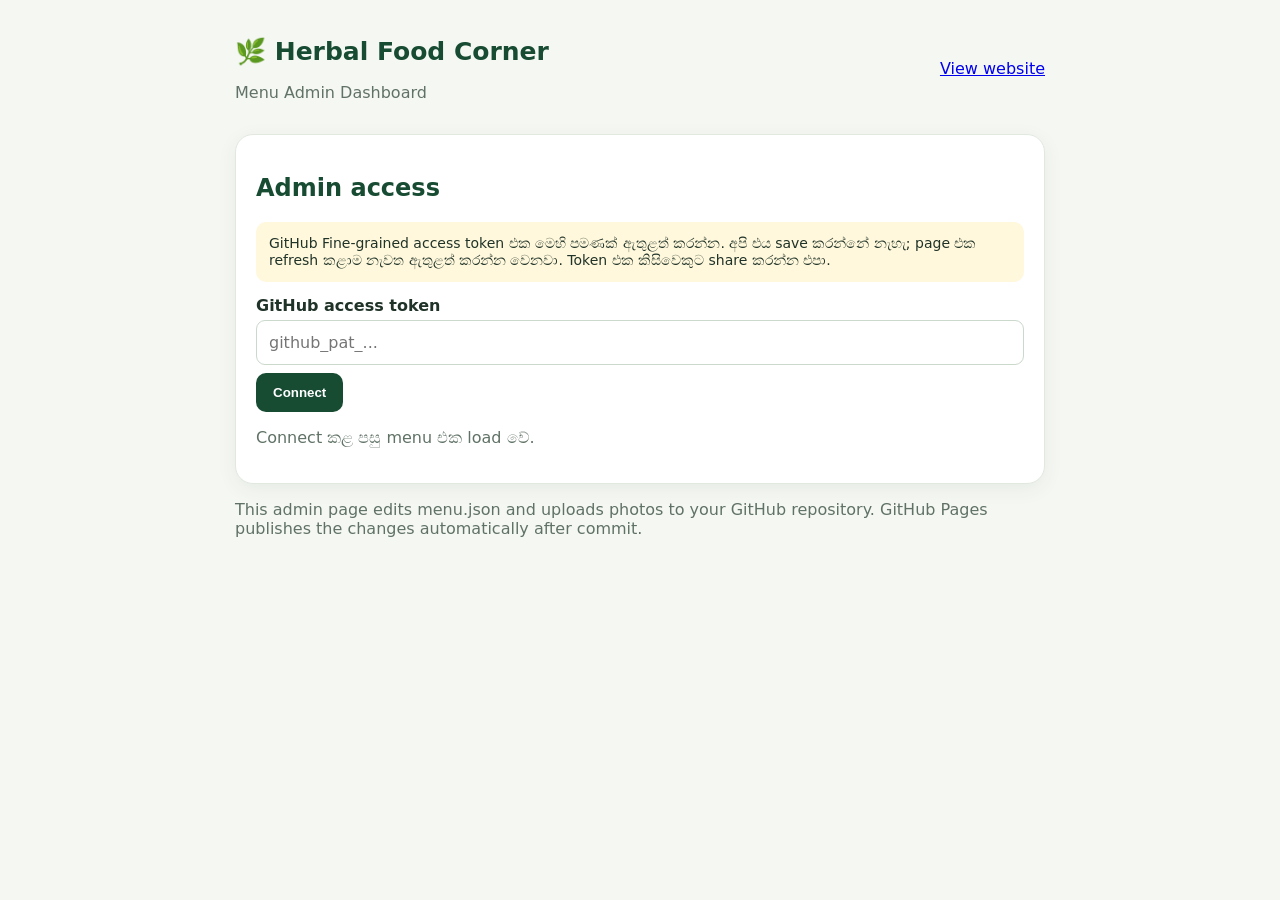
==== admin.html @ 52aa4686 "Add files via upload" ====
<!doctype html>
<html lang="en"><head><meta charset="utf-8"><meta name="viewport" content="width=device-width,initial-scale=1"><title>Herbal Food Corner – Menu Admin</title><style>
:root{--green:#174b32;--light:#eef6ec;--yellow:#e8c84a}*{box-sizing:border-box}body{margin:0;background:#f5f7f3;color:#203328;font:16px system-ui,Arial,sans-serif}.wrap{max-width:850px;margin:auto;padding:20px}.panel{background:#fff;border:1px solid #e1e9df;border-radius:18px;padding:20px;margin:16px 0;box-shadow:0 5px 20px #173d2410}h1,h2{color:var(--green)}h1{font-size:25px}.muted,small{color:#607266}.notice{background:#fff8dc;padding:13px;border-radius:10px;font-size:14px}.row{display:flex;gap:12px;flex-wrap:wrap}.row>*{flex:1;min-width:180px}label{display:block;font-weight:650;margin:12px 0 5px}input,select,textarea{width:100%;padding:12px;border:1px solid #cbd8cc;border-radius:9px;font:inherit}button{border:0;border-radius:10px;padding:12px 17px;background:var(--green);color:white;font-weight:700;margin:8px 6px 0 0;cursor:pointer}button.secondary{background:#e9f1e7;color:var(--green)}button.danger{background:#a52d2d}.item{display:flex;align-items:center;gap:12px;padding:10px 0;border-bottom:1px solid #e8eee7}.item img{width:66px;height:66px;object-fit:cover;border-radius:9px;background:#eef4eb}.item .info{flex:1;min-width:0}.item .info b{display:block}.hidden{display:none}.status{padding:10px;border-radius:8px;background:#edf6eb;margin-top:10px}.top{display:flex;align-items:center;justify-content:space-between;gap:12px;flex-wrap:wrap}
</style></head><body><main class="wrap"><div class="top"><div><h1>🌿 Herbal Food Corner</h1><p class="muted">Menu Admin Dashboard</p></div><a href="./">View website</a></div>
<div class="panel"><h2>Admin access</h2><p class="notice">GitHub Fine-grained access token එක මෙහි පමණක් ඇතුළත් කරන්න. අපි එය save කරන්නේ නැහැ; page එක refresh කළාම නැවත ඇතුළත් කරන්න වෙනවා. Token එක කිසිවෙකුට share කරන්න එපා.</p><label>GitHub access token</label><input id="token" type="password" autocomplete="off" placeholder="github_pat_..."><button id="connect">Connect</button><p class="muted" id="connectStatus">Connect කළ පසු menu එක load වේ.</p></div>
<section id="manager" class="hidden">
<div class="panel"><h2 id="formTitle">Add a new menu item</h2><input id="editId" type="hidden"><div class="row"><div><label>Category</label><select id="category"><option>Kanda</option><option>Food</option><option>Drink</option><option>Other</option></select></div><div><label>Price (LKR)</label><input id="price" placeholder="e.g. Rs. 250"></div></div>
<div class="row"><div><label>Name – English</label><input id="name_en" required></div><div><label>නම – සිංහල</label><input id="name_si"></div><div><label>பெயர் – தமிழ்</label><input id="name_ta"></div></div>
<label>Description</label><textarea id="description_en" rows="2" placeholder="Short description (English)"></textarea>
<label>Food photo</label><input id="photo" type="file" accept="image/jpeg,image/png,image/webp"><small>JPG / PNG / WebP. Use a clear photo, preferably under 1 MB.</small><p id="photoStatus" class="muted">No new photo selected. Existing photo will be kept when editing.</p>
<label><input id="featured" type="checkbox" style="width:auto"> Featured item</label><label><input id="active" type="checkbox" checked style="width:auto"> Show on website</label>
<button id="save">Save item</button><button class="secondary" id="clear">Clear form</button><p id="saveStatus" class="status hidden"></p></div>
<div class="panel"><div class="top"><h2>Current menu</h2><button class="secondary" id="reload">Refresh</button></div><div id="items"></div></div></section>
<p class="muted">This admin page edits menu.json and uploads photos to your GitHub repository. GitHub Pages publishes the changes automatically after commit.</p></main>
<script>
const OWNER='herbalfoodcorner', REPO='Herbal-Food-Corner', BRANCH='main'; let token='', menu={items:[]};
const $=id=>document.getElementById(id); const api=(path)=>`https://api.github.com/repos/${OWNER}/${REPO}/contents/${path}`;
function b64utf8(str){return btoa(unescape(encodeURIComponent(str)))} function fromB64(str){const bin=atob(str.replace(/\n/g,''));const bytes=Uint8Array.from(bin,c=>c.charCodeAt(0));return new TextDecoder().decode(bytes)}
async function gh(path,opts={}){const r=await fetch(api(path),{...opts,headers:{'Accept':'application/vnd.github+json','Authorization':'Bearer '+token,'X-GitHub-Api-Version':'2022-11-28',...(opts.headers||{})}});const data=await r.json().catch(()=>({}));if(!r.ok)throw new Error(data.message||('GitHub error '+r.status));return data}
async function load(){const f=await gh('menu.json');menu=JSON.parse(fromB64(f.content));$('manager').classList.remove('hidden');render();$('connectStatus').textContent='Connected. Menu loaded.'}
async function writeFile(path,content,message){let sha;try{sha=(await gh(path)).sha}catch(e){if(!String(e.message).includes('Not Found'))throw e}return gh(path,{method:'PUT',headers:{'Content-Type':'application/json'},body:JSON.stringify({message,content,branch:BRANCH,...(sha?{sha}:{})})})}
async function uploadPhoto(file){if(file.size>2*1024*1024)throw new Error('Photo එක 2 MB ට අඩු කරන්න.');const ext=(file.name.split('.').pop()||'jpg').toLowerCase();const safeExt=['jpg','jpeg','png','webp'].includes(ext)?ext:'jpg';const id=$('editId').value||slug($('name_en').value);const path=`images/menu-${id}.${safeExt}`;const b64=await new Promise((resolve,reject)=>{const r=new FileReader();r.onload=()=>resolve(String(r.result).split(',')[1]);r.onerror=reject;r.readAsDataURL(file)});await writeFile(path,b64,'Upload menu photo: '+id);return path}
function slug(s){return (s||'menu-item').toLowerCase().normalize('NFKD').replace(/[^a-z0-9]+/g,'-').replace(/^-|-$/g,'').slice(0,45)||'menu-item'}
function render(){const host=$('items');host.innerHTML='';menu.items.forEach((it,i)=>{const row=document.createElement('div');row.className='item';const img=document.createElement('img');img.src=it.image||'';img.onerror=()=>img.style.visibility='hidden';const info=document.createElement('div');info.className='info';const b=document.createElement('b');b.textContent=it.name_en||'Unnamed';const small=document.createElement('small');small.textContent=(it.category||'')+' · '+(it.price||'No price')+(it.active===false?' · Hidden':'');info.append(b,small);const edit=document.createElement('button');edit.className='secondary';edit.textContent='Edit';edit.onclick=()=>fill(i);const del=document.createElement('button');del.className='danger';del.textContent='Delete';del.onclick=()=>remove(i);row.append(img,info,edit,del);host.append(row)})}
function fill(i){const x=menu.items[i];$('editId').value=x.id;$('category').value=x.category||'Kanda';$('price').value=x.price||'';['en','si','ta'].forEach(l=>$('name_'+l).value=x['name_'+l]||'');$('description_en').value=x.description_en||'';$('featured').checked=!!x.featured;$('active').checked=x.active!==false;$('photo').value='';$('photoStatus').textContent='Current photo: '+(x.image||'none');$('formTitle').textContent='Edit menu item';window.scrollTo({top:0,behavior:'smooth'})}
function clearForm(){['editId','price','name_en','name_si','name_ta','description_en'].forEach(id=>$(id).value='');$('photo').value='';$('featured').checked=false;$('active').checked=true;$('formTitle').textContent='Add a new menu item';$('photoStatus').textContent='No new photo selected.'}
async function persist(){await writeFile('menu.json',b64utf8(JSON.stringify(menu,null,2)),'Update Herbal Food Corner menu');render()}
async function remove(i){if(!confirm('Delete this menu item from the website?'))return;menu.items.splice(i,1);try{await persist();alert('Item deleted.')}catch(e){alert(e.message);await load()}}
$('connect').onclick=async()=>{token=$('token').value.trim();if(!token){$('connectStatus').textContent='Token එක ඇතුළත් කරන්න.';return}$('connectStatus').textContent='Connecting...';try{await load()}catch(e){token='';$('connectStatus').textContent='Connect failed: '+e.message+' — Token permission සහ repository name පරීක්ෂා කරන්න.'}};
$('reload').onclick=async()=>{try{await load()}catch(e){alert(e.message)}};$('clear').onclick=clearForm;
$('photo').onchange=()=>{$('photoStatus').textContent=$('photo').files[0]?'Selected: '+$('photo').files[0].name:'No new photo selected.'};
$('save').onclick=async()=>{if(!token)return alert('Connect first.');const name=$('name_en').value.trim();if(!name)return alert('English name is required.');$('save').disabled=true;$('saveStatus').classList.remove('hidden');$('saveStatus').textContent='Saving...';try{let id=$('editId').value||slug(name);let old=menu.items.find(x=>x.id===id);let image=old?.image||'';const file=$('photo').files[0];if(file){$('saveStatus').textContent='Uploading photo...';image=await uploadPhoto(file)}const item={id,category:$('category').value,name_en:name,name_si:$('name_si').value.trim(),name_ta:$('name_ta').value.trim(),description_en:$('description_en').value.trim(),price:$('price').value.trim()||'Ask for price',image,active:$('active').checked,featured:$('featured').checked};const idx=menu.items.findIndex(x=>x.id===id);if(idx>=0)menu.items[idx]=item;else menu.items.push(item);$('saveStatus').textContent='Saving menu...';await persist();$('saveStatus').textContent='Saved! Website will update after GitHub Pages deploys.';clearForm()}catch(e){$('saveStatus').textContent='Error: '+e.message}finally{$('save').disabled=false}};
</script></body></html>
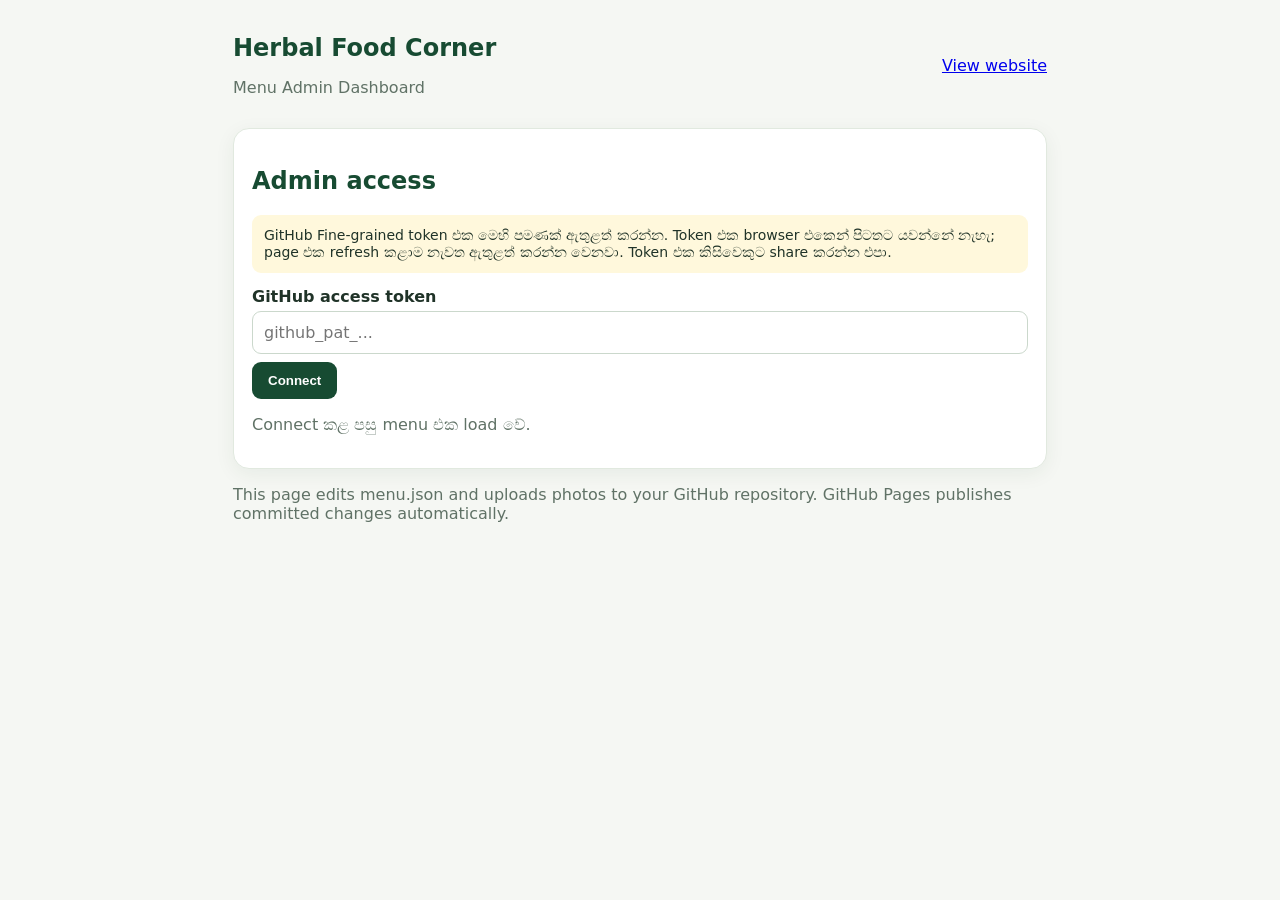
==== commit 2eaf551c: "Update admin.html" ====
--- a/admin.html
+++ b/admin.html
@@ -1,33 +1,77 @@
 <!doctype html>
-<html lang="en"><head><meta charset="utf-8"><meta name="viewport" content="width=device-width,initial-scale=1"><title>Herbal Food Corner – Menu Admin</title><style>
-:root{--green:#174b32;--light:#eef6ec;--yellow:#e8c84a}*{box-sizing:border-box}body{margin:0;background:#f5f7f3;color:#203328;font:16px system-ui,Arial,sans-serif}.wrap{max-width:850px;margin:auto;padding:20px}.panel{background:#fff;border:1px solid #e1e9df;border-radius:18px;padding:20px;margin:16px 0;box-shadow:0 5px 20px #173d2410}h1,h2{color:var(--green)}h1{font-size:25px}.muted,small{color:#607266}.notice{background:#fff8dc;padding:13px;border-radius:10px;font-size:14px}.row{display:flex;gap:12px;flex-wrap:wrap}.row>*{flex:1;min-width:180px}label{display:block;font-weight:650;margin:12px 0 5px}input,select,textarea{width:100%;padding:12px;border:1px solid #cbd8cc;border-radius:9px;font:inherit}button{border:0;border-radius:10px;padding:12px 17px;background:var(--green);color:white;font-weight:700;margin:8px 6px 0 0;cursor:pointer}button.secondary{background:#e9f1e7;color:var(--green)}button.danger{background:#a52d2d}.item{display:flex;align-items:center;gap:12px;padding:10px 0;border-bottom:1px solid #e8eee7}.item img{width:66px;height:66px;object-fit:cover;border-radius:9px;background:#eef4eb}.item .info{flex:1;min-width:0}.item .info b{display:block}.hidden{display:none}.status{padding:10px;border-radius:8px;background:#edf6eb;margin-top:10px}.top{display:flex;align-items:center;justify-content:space-between;gap:12px;flex-wrap:wrap}
-</style></head><body><main class="wrap"><div class="top"><div><h1>🌿 Herbal Food Corner</h1><p class="muted">Menu Admin Dashboard</p></div><a href="./">View website</a></div>
-<div class="panel"><h2>Admin access</h2><p class="notice">GitHub Fine-grained access token එක මෙහි පමණක් ඇතුළත් කරන්න. අපි එය save කරන්නේ නැහැ; page එක refresh කළාම නැවත ඇතුළත් කරන්න වෙනවා. Token එක කිසිවෙකුට share කරන්න එපා.</p><label>GitHub access token</label><input id="token" type="password" autocomplete="off" placeholder="github_pat_..."><button id="connect">Connect</button><p class="muted" id="connectStatus">Connect කළ පසු menu එක load වේ.</p></div>
+<html lang="en">
+<head>
+<meta charset="utf-8">
+<meta name="viewport" content="width=device-width,initial-scale=1">
+<title>Herbal Food Corner - Menu Admin</title>
+<style>
+:root{--green:#174b32;--light:#eef6ec;--yellow:#e8c84a}*{box-sizing:border-box}body{margin:0;background:#f5f7f3;color:#203328;font:16px system-ui,Arial,sans-serif}.wrap{max-width:850px;margin:auto;padding:18px}.panel{background:#fff;border:1px solid #e1e9df;border-radius:16px;padding:18px;margin:15px 0;box-shadow:0 5px 20px #173d2410}h1,h2{color:var(--green)}h1{font-size:24px}.muted,small{color:#607266}.notice{background:#fff8dc;padding:12px;border-radius:9px;font-size:14px}.row{display:flex;gap:12px;flex-wrap:wrap}.row>*{flex:1;min-width:180px}label{display:block;font-weight:650;margin:12px 0 5px}input,select,textarea{width:100%;padding:11px;border:1px solid #cbd8cc;border-radius:9px;font:inherit}input[type=checkbox]{width:auto}button{border:0;border-radius:9px;padding:11px 16px;background:var(--green);color:#fff;font-weight:700;margin:8px 6px 0 0;cursor:pointer}button.secondary{background:#e9f1e7;color:var(--green)}button.danger{background:#a52d2d}button:disabled{opacity:.5}.hidden{display:none}.status{padding:10px;border-radius:8px;background:#edf6eb;margin-top:10px;overflow-wrap:anywhere}.top{display:flex;align-items:center;justify-content:space-between;gap:12px;flex-wrap:wrap}.item{display:flex;align-items:center;gap:10px;padding:10px 0;border-bottom:1px solid #e8eee7}.item img{width:62px;height:62px;object-fit:cover;border-radius:8px;background:#eef4eb}.item .info{flex:1;min-width:0}.item .info b{display:block;overflow-wrap:anywhere}
+</style>
+</head>
+<body>
+<main class="wrap">
+<div class="top"><div><h1>Herbal Food Corner</h1><p class="muted">Menu Admin Dashboard</p></div><a href="./">View website</a></div>
+<div class="panel"><h2>Admin access</h2><p class="notice">GitHub Fine-grained token එක මෙහි පමණක් ඇතුළත් කරන්න. Token එක browser එකෙන් පිටතට යවන්නේ නැහැ; page එක refresh කළාම නැවත ඇතුළත් කරන්න වෙනවා. Token එක කිසිවෙකුට share කරන්න එපා.</p>
+<label>GitHub access token</label><input id="token" type="password" autocomplete="off" placeholder="github_pat_..."><button id="connect">Connect</button><p class="muted" id="connectStatus">Connect කළ පසු menu එක load වේ.</p></div>
 <section id="manager" class="hidden">
-<div class="panel"><h2 id="formTitle">Add a new menu item</h2><input id="editId" type="hidden"><div class="row"><div><label>Category</label><select id="category"><option>Kanda</option><option>Food</option><option>Drink</option><option>Other</option></select></div><div><label>Price (LKR)</label><input id="price" placeholder="e.g. Rs. 250"></div></div>
-<div class="row"><div><label>Name – English</label><input id="name_en" required></div><div><label>නම – සිංහල</label><input id="name_si"></div><div><label>பெயர் – தமிழ்</label><input id="name_ta"></div></div>
+<div class="panel"><h2 id="formTitle">Add a new menu item</h2><input id="editId" type="hidden">
+<div class="row"><div><label>Category</label><select id="category"><option>Kanda</option><option>Food</option><option>Drink</option><option>Other</option></select></div><div><label>Price (LKR)</label><input id="price" placeholder="e.g. Rs. 250"></div></div>
+<div class="row"><div><label>Name - English</label><input id="name_en"></div><div><label>නම - සිංහල</label><input id="name_si"></div><div><label>பெயர் - தமிழ்</label><input id="name_ta"></div></div>
 <label>Description</label><textarea id="description_en" rows="2" placeholder="Short description (English)"></textarea>
-<label>Food photo</label><input id="photo" type="file" accept="image/jpeg,image/png,image/webp"><small>JPG / PNG / WebP. Use a clear photo, preferably under 1 MB.</small><p id="photoStatus" class="muted">No new photo selected. Existing photo will be kept when editing.</p>
-<label><input id="featured" type="checkbox" style="width:auto"> Featured item</label><label><input id="active" type="checkbox" checked style="width:auto"> Show on website</label>
+<label>Food photo</label><input id="photo" type="file" accept="image/jpeg,image/png,image/webp"><small>JPG / PNG / WebP. Maximum 2 MB.</small><p id="photoStatus" class="muted">No new photo selected. Existing photo will be kept when editing.</p>
+<label><input id="featured" type="checkbox"> Featured item</label><label><input id="active" type="checkbox" checked> Show on website</label>
 <button id="save">Save item</button><button class="secondary" id="clear">Clear form</button><p id="saveStatus" class="status hidden"></p></div>
-<div class="panel"><div class="top"><h2>Current menu</h2><button class="secondary" id="reload">Refresh</button></div><div id="items"></div></div></section>
-<p class="muted">This admin page edits menu.json and uploads photos to your GitHub repository. GitHub Pages publishes the changes automatically after commit.</p></main>
+<div class="panel"><div class="top"><h2>Current menu</h2><button class="secondary" id="reload">Refresh</button></div><div id="items"></div></div>
+</section>
+<p class="muted">This page edits menu.json and uploads photos to your GitHub repository. GitHub Pages publishes committed changes automatically.</p>
+</main>
 <script>
-const OWNER='herbalfoodcorner', REPO='Herbal-Food-Corner', BRANCH='main'; let token='', menu={items:[]};
-const $=id=>document.getElementById(id); const api=(path)=>`https://api.github.com/repos/${OWNER}/${REPO}/contents/${path}`;
-function b64utf8(str){return btoa(unescape(encodeURIComponent(str)))} function fromB64(str){const bin=atob(str.replace(/\n/g,''));const bytes=Uint8Array.from(bin,c=>c.charCodeAt(0));return new TextDecoder().decode(bytes)}
-async function gh(path,opts={}){const r=await fetch(api(path),{...opts,headers:{'Accept':'application/vnd.github+json','Authorization':'Bearer '+token,'X-GitHub-Api-Version':'2022-11-28',...(opts.headers||{})}});const data=await r.json().catch(()=>({}));if(!r.ok)throw new Error(data.message||('GitHub error '+r.status));return data}
-async function load(){const f=await gh('menu.json');menu=JSON.parse(fromB64(f.content));$('manager').classList.remove('hidden');render();$('connectStatus').textContent='Connected. Menu loaded.'}
-async function writeFile(path,content,message){let sha;try{sha=(await gh(path)).sha}catch(e){if(!String(e.message).includes('Not Found'))throw e}return gh(path,{method:'PUT',headers:{'Content-Type':'application/json'},body:JSON.stringify({message,content,branch:BRANCH,...(sha?{sha}:{})})})}
-async function uploadPhoto(file){if(file.size>2*1024*1024)throw new Error('Photo එක 2 MB ට අඩු කරන්න.');const ext=(file.name.split('.').pop()||'jpg').toLowerCase();const safeExt=['jpg','jpeg','png','webp'].includes(ext)?ext:'jpg';const id=$('editId').value||slug($('name_en').value);const path=`images/menu-${id}.${safeExt}`;const b64=await new Promise((resolve,reject)=>{const r=new FileReader();r.onload=()=>resolve(String(r.result).split(',')[1]);r.onerror=reject;r.readAsDataURL(file)});await writeFile(path,b64,'Upload menu photo: '+id);return path}
+'use strict';
+const OWNER='herbalfoodcorner', REPO='Herbal-Food-Corner', BRANCH='main';
+let token='', menu={items:[]}, menuSha='';
+const $=id=>document.getElementById(id);
+const api=path=>'https://api.github.com/repos/'+OWNER+'/'+REPO+'/contents/'+path;
+function b64utf8(s){const bytes=new TextEncoder().encode(s);let binary='';bytes.forEach(b=>binary+=String.fromCharCode(b));return btoa(binary)}
+function fromB64(s){const clean=s.replace(/\s/g,'');const binary=atob(clean);const bytes=Uint8Array.from(binary,c=>c.charCodeAt(0));return new TextDecoder().decode(bytes)}
+async function gh(path,options={}){
+  const headers=new Headers(options.headers||{});
+  headers.set('Accept','application/vnd.github+json');
+  headers.set('Authorization','Bearer '+token);
+  headers.set('X-GitHub-Api-Version','2022-11-28');
+  if(options.body) headers.set('Content-Type','application/json');
+  const response=await fetch(api(path)+'?ref='+encodeURIComponent(BRANCH),{...options,headers});
+  const raw=await response.text();
+  let data;
+  try{data=JSON.parse(raw)}catch(e){throw new Error('GitHub API returned non-JSON (HTTP '+response.status+'): '+raw.slice(0,220))}
+  if(!response.ok) throw new Error((data.message||'GitHub API error')+' (HTTP '+response.status+')');
+  return data;
+}
+async function load(){
+  const file=await gh('menu.json');
+  if(!file.content) throw new Error('menu.json is empty or GitHub did not return its content.');
+  const parsed=JSON.parse(fromB64(file.content));
+  if(!parsed||!Array.isArray(parsed.items)) throw new Error('menu.json format must be {"items": []}.');
+  menu=parsed;menuSha=file.sha||'';
+  $('manager').classList.remove('hidden');render();$('connectStatus').textContent='Connected. Menu loaded successfully.';
+}
+async function getSha(path){try{return (await gh(path)).sha||''}catch(e){if(e.message.includes('HTTP 404'))return '';throw e}}
+async function putFile(path,content,message){
+  const sha=await getSha(path);
+  const body={message,content,branch:BRANCH};if(sha)body.sha=sha;
+  return gh(path,{method:'PUT',body:JSON.stringify(body)});
+}
 function slug(s){return (s||'menu-item').toLowerCase().normalize('NFKD').replace(/[^a-z0-9]+/g,'-').replace(/^-|-$/g,'').slice(0,45)||'menu-item'}
-function render(){const host=$('items');host.innerHTML='';menu.items.forEach((it,i)=>{const row=document.createElement('div');row.className='item';const img=document.createElement('img');img.src=it.image||'';img.onerror=()=>img.style.visibility='hidden';const info=document.createElement('div');info.className='info';const b=document.createElement('b');b.textContent=it.name_en||'Unnamed';const small=document.createElement('small');small.textContent=(it.category||'')+' · '+(it.price||'No price')+(it.active===false?' · Hidden':'');info.append(b,small);const edit=document.createElement('button');edit.className='secondary';edit.textContent='Edit';edit.onclick=()=>fill(i);const del=document.createElement('button');del.className='danger';del.textContent='Delete';del.onclick=()=>remove(i);row.append(img,info,edit,del);host.append(row)})}
-function fill(i){const x=menu.items[i];$('editId').value=x.id;$('category').value=x.category||'Kanda';$('price').value=x.price||'';['en','si','ta'].forEach(l=>$('name_'+l).value=x['name_'+l]||'');$('description_en').value=x.description_en||'';$('featured').checked=!!x.featured;$('active').checked=x.active!==false;$('photo').value='';$('photoStatus').textContent='Current photo: '+(x.image||'none');$('formTitle').textContent='Edit menu item';window.scrollTo({top:0,behavior:'smooth'})}
+function render(){const host=$('items');host.replaceChildren();menu.items.forEach((it,i)=>{const row=document.createElement('div');row.className='item';const img=document.createElement('img');img.src=it.image||'';img.onerror=()=>img.style.visibility='hidden';const info=document.createElement('div');info.className='info';const b=document.createElement('b');b.textContent=it.name_en||'Unnamed';const small=document.createElement('small');small.textContent=(it.category||'')+' · '+(it.price||'No price')+(it.active===false?' · Hidden':'');info.append(b,small);const edit=document.createElement('button');edit.className='secondary';edit.textContent='Edit';edit.onclick=()=>fill(i);const del=document.createElement('button');del.className='danger';del.textContent='Delete';del.onclick=()=>removeItem(i);row.append(img,info,edit,del);host.append(row)});if(!menu.items.length)host.textContent='No menu items yet.'}
+function fill(i){const x=menu.items[i];$('editId').value=x.id||'';$('category').value=x.category||'Kanda';$('price').value=x.price||'';['en','si','ta'].forEach(l=>$('name_'+l).value=x['name_'+l]||'');$('description_en').value=x.description_en||'';$('featured').checked=!!x.featured;$('active').checked=x.active!==false;$('photo').value='';$('photoStatus').textContent='Current photo: '+(x.image||'none');$('formTitle').textContent='Edit menu item';window.scrollTo({top:0,behavior:'smooth'})}
 function clearForm(){['editId','price','name_en','name_si','name_ta','description_en'].forEach(id=>$(id).value='');$('photo').value='';$('featured').checked=false;$('active').checked=true;$('formTitle').textContent='Add a new menu item';$('photoStatus').textContent='No new photo selected.'}
-async function persist(){await writeFile('menu.json',b64utf8(JSON.stringify(menu,null,2)),'Update Herbal Food Corner menu');render()}
-async function remove(i){if(!confirm('Delete this menu item from the website?'))return;menu.items.splice(i,1);try{await persist();alert('Item deleted.')}catch(e){alert(e.message);await load()}}
-$('connect').onclick=async()=>{token=$('token').value.trim();if(!token){$('connectStatus').textContent='Token එක ඇතුළත් කරන්න.';return}$('connectStatus').textContent='Connecting...';try{await load()}catch(e){token='';$('connectStatus').textContent='Connect failed: '+e.message+' — Token permission සහ repository name පරීක්ෂා කරන්න.'}};
-$('reload').onclick=async()=>{try{await load()}catch(e){alert(e.message)}};$('clear').onclick=clearForm;
+async function saveMenu(){const result=await putFile('menu.json',b64utf8(JSON.stringify(menu,null,2)),'Update Herbal Food Corner menu');menuSha=result.content?.sha||menuSha;render()}
+async function uploadPhoto(file,id){if(file.size>2*1024*1024)throw new Error('Photo එක 2 MB ට අඩු කරන්න.');const ext=(file.name.split('.').pop()||'jpg').toLowerCase();const safeExt=['jpg','jpeg','png','webp'].includes(ext)?ext:'jpg';const path='images/menu-'+id+'.'+safeExt;const base64=await new Promise((resolve,reject)=>{const reader=new FileReader();reader.onload=()=>resolve(String(reader.result).split(',')[1]);reader.onerror=()=>reject(new Error('Could not read photo.'));reader.readAsDataURL(file)});await putFile(path,base64,'Upload menu photo: '+id);return path}
+async function removeItem(i){if(!confirm('Delete this menu item from the website?'))return;const old=menu.items[i];menu.items.splice(i,1);try{await saveMenu();alert('Item deleted.')}catch(e){menu.items.splice(i,0,old);render();alert(e.message)}}
+$('connect').onclick=async()=>{token=$('token').value.trim();if(!token){$('connectStatus').textContent='Please enter your GitHub token.';return}if(!/^[A-Za-z0-9_]+$/.test(token)){$('connectStatus').textContent='Token has invalid characters. Copy the GitHub token again.';return}$('connect').disabled=true;$('connectStatus').textContent='Connecting...';try{await load()}catch(e){token='';$('connectStatus').textContent='Connect failed: '+e.message}finally{$('connect').disabled=false}};
+$('reload').onclick=async()=>{try{await load()}catch(e){alert(e.message)}};
+$('clear').onclick=clearForm;
 $('photo').onchange=()=>{$('photoStatus').textContent=$('photo').files[0]?'Selected: '+$('photo').files[0].name:'No new photo selected.'};
-$('save').onclick=async()=>{if(!token)return alert('Connect first.');const name=$('name_en').value.trim();if(!name)return alert('English name is required.');$('save').disabled=true;$('saveStatus').classList.remove('hidden');$('saveStatus').textContent='Saving...';try{let id=$('editId').value||slug(name);let old=menu.items.find(x=>x.id===id);let image=old?.image||'';const file=$('photo').files[0];if(file){$('saveStatus').textContent='Uploading photo...';image=await uploadPhoto(file)}const item={id,category:$('category').value,name_en:name,name_si:$('name_si').value.trim(),name_ta:$('name_ta').value.trim(),description_en:$('description_en').value.trim(),price:$('price').value.trim()||'Ask for price',image,active:$('active').checked,featured:$('featured').checked};const idx=menu.items.findIndex(x=>x.id===id);if(idx>=0)menu.items[idx]=item;else menu.items.push(item);$('saveStatus').textContent='Saving menu...';await persist();$('saveStatus').textContent='Saved! Website will update after GitHub Pages deploys.';clearForm()}catch(e){$('saveStatus').textContent='Error: '+e.message}finally{$('save').disabled=false}};
-</script></body></html>
+$('save').onclick=async()=>{if(!token)return alert('Connect first.');const name=$('name_en').value.trim();if(!name)return alert('English name is required.');$('save').disabled=true;$('saveStatus').classList.remove('hidden');$('saveStatus').textContent='Saving...';const before=JSON.stringify(menu);try{const id=$('editId').value||slug(name);const old=menu.items.find(x=>x.id===id);let image=old?.image||'';const file=$('photo').files[0];if(file){$('saveStatus').textContent='Uploading photo...';image=await uploadPhoto(file,id)}const item={id,category:$('category').value,name_en:name,name_si:$('name_si').value.trim(),name_ta:$('name_ta').value.trim(),description_en:$('description_en').value.trim(),price:$('price').value.trim()||'Ask for price',image,active:$('active').checked,featured:$('featured').checked};const index=menu.items.findIndex(x=>x.id===id);if(index>=0)menu.items[index]=item;else menu.items.push(item);$('saveStatus').textContent='Saving menu...';await saveMenu();$('saveStatus').textContent='Saved! Website will update after GitHub Pages deploys.';clearForm()}catch(e){menu=JSON.parse(before);render();$('saveStatus').textContent='Error: '+e.message}finally{$('save').disabled=false}};
+</script>
+</body>
+</html>
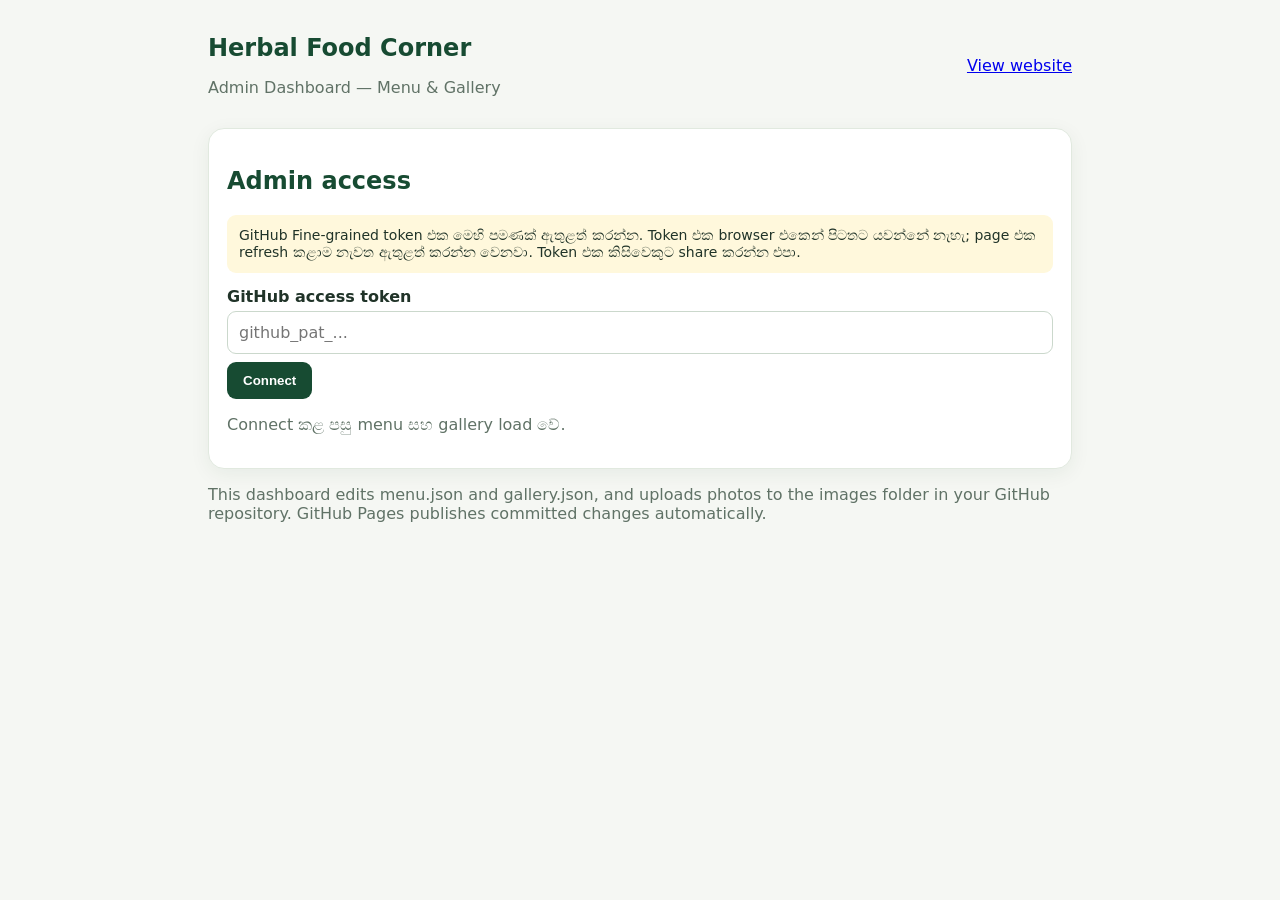
==== commit f1d0c1db: "admin.html" ====
--- a/admin.html
+++ b/admin.html
@@ -1,77 +1,57 @@
 <!doctype html>
 <html lang="en">
 <head>
-<meta charset="utf-8">
-<meta name="viewport" content="width=device-width,initial-scale=1">
-<title>Herbal Food Corner - Menu Admin</title>
+<meta charset="utf-8"><meta name="viewport" content="width=device-width,initial-scale=1">
+<title>Herbal Food Corner - Admin Dashboard</title>
 <style>
-:root{--green:#174b32;--light:#eef6ec;--yellow:#e8c84a}*{box-sizing:border-box}body{margin:0;background:#f5f7f3;color:#203328;font:16px system-ui,Arial,sans-serif}.wrap{max-width:850px;margin:auto;padding:18px}.panel{background:#fff;border:1px solid #e1e9df;border-radius:16px;padding:18px;margin:15px 0;box-shadow:0 5px 20px #173d2410}h1,h2{color:var(--green)}h1{font-size:24px}.muted,small{color:#607266}.notice{background:#fff8dc;padding:12px;border-radius:9px;font-size:14px}.row{display:flex;gap:12px;flex-wrap:wrap}.row>*{flex:1;min-width:180px}label{display:block;font-weight:650;margin:12px 0 5px}input,select,textarea{width:100%;padding:11px;border:1px solid #cbd8cc;border-radius:9px;font:inherit}input[type=checkbox]{width:auto}button{border:0;border-radius:9px;padding:11px 16px;background:var(--green);color:#fff;font-weight:700;margin:8px 6px 0 0;cursor:pointer}button.secondary{background:#e9f1e7;color:var(--green)}button.danger{background:#a52d2d}button:disabled{opacity:.5}.hidden{display:none}.status{padding:10px;border-radius:8px;background:#edf6eb;margin-top:10px;overflow-wrap:anywhere}.top{display:flex;align-items:center;justify-content:space-between;gap:12px;flex-wrap:wrap}.item{display:flex;align-items:center;gap:10px;padding:10px 0;border-bottom:1px solid #e8eee7}.item img{width:62px;height:62px;object-fit:cover;border-radius:8px;background:#eef4eb}.item .info{flex:1;min-width:0}.item .info b{display:block;overflow-wrap:anywhere}
-</style>
-</head>
-<body>
-<main class="wrap">
-<div class="top"><div><h1>Herbal Food Corner</h1><p class="muted">Menu Admin Dashboard</p></div><a href="./">View website</a></div>
-<div class="panel"><h2>Admin access</h2><p class="notice">GitHub Fine-grained token එක මෙහි පමණක් ඇතුළත් කරන්න. Token එක browser එකෙන් පිටතට යවන්නේ නැහැ; page එක refresh කළාම නැවත ඇතුළත් කරන්න වෙනවා. Token එක කිසිවෙකුට share කරන්න එපා.</p>
-<label>GitHub access token</label><input id="token" type="password" autocomplete="off" placeholder="github_pat_..."><button id="connect">Connect</button><p class="muted" id="connectStatus">Connect කළ පසු menu එක load වේ.</p></div>
+:root{--green:#174b32;--light:#eef6ec;--yellow:#e8c84a}*{box-sizing:border-box}body{margin:0;background:#f5f7f3;color:#203328;font:16px system-ui,Arial,sans-serif}.wrap{max-width:900px;margin:auto;padding:18px}.panel{background:#fff;border:1px solid #e1e9df;border-radius:16px;padding:18px;margin:15px 0;box-shadow:0 5px 20px #173d2410}h1,h2{color:var(--green)}h1{font-size:24px}.muted,small{color:#607266}.notice{background:#fff8dc;padding:12px;border-radius:9px;font-size:14px}.row{display:flex;gap:12px;flex-wrap:wrap}.row>*{flex:1;min-width:180px}label{display:block;font-weight:650;margin:12px 0 5px}input,select,textarea{width:100%;padding:11px;border:1px solid #cbd8cc;border-radius:9px;font:inherit}input[type=checkbox]{width:auto}button{border:0;border-radius:9px;padding:11px 16px;background:var(--green);color:#fff;font-weight:700;margin:8px 6px 0 0;cursor:pointer}button.secondary{background:#e9f1e7;color:var(--green)}button.danger{background:#a52d2d}button:disabled{opacity:.5}.hidden{display:none}.status{padding:10px;border-radius:8px;background:#edf6eb;margin-top:10px;overflow-wrap:anywhere}.top{display:flex;align-items:center;justify-content:space-between;gap:12px;flex-wrap:wrap}.item{display:flex;align-items:center;gap:10px;padding:10px 0;border-bottom:1px solid #e8eee7}.item img{width:62px;height:62px;object-fit:cover;border-radius:8px;background:#eef4eb}.item .info{flex:1;min-width:0}.item .info b{display:block;overflow-wrap:anywhere}.tabs{display:flex;gap:8px;flex-wrap:wrap;margin:12px 0}.tabs button{margin:0}.section-note{font-size:13px;color:#607266}
+</style></head><body><main class="wrap">
+<div class="top"><div><h1>Herbal Food Corner</h1><p class="muted">Admin Dashboard — Menu & Gallery</p></div><a href="./">View website</a></div>
+<div class="panel"><h2>Admin access</h2><p class="notice">GitHub Fine-grained token එක මෙහි පමණක් ඇතුළත් කරන්න. Token එක browser එකෙන් පිටතට යවන්නේ නැහැ; page එක refresh කළාම නැවත ඇතුළත් කරන්න වෙනවා. Token එක කිසිවෙකුට share කරන්න එපා.</p><label>GitHub access token</label><input id="token" type="password" autocomplete="off" placeholder="github_pat_..."><button id="connect">Connect</button><p class="muted" id="connectStatus">Connect කළ පසු menu සහ gallery load වේ.</p></div>
 <section id="manager" class="hidden">
-<div class="panel"><h2 id="formTitle">Add a new menu item</h2><input id="editId" type="hidden">
-<div class="row"><div><label>Category</label><select id="category"><option>Kanda</option><option>Food</option><option>Drink</option><option>Other</option></select></div><div><label>Price (LKR)</label><input id="price" placeholder="e.g. Rs. 250"></div></div>
-<div class="row"><div><label>Name - English</label><input id="name_en"></div><div><label>නම - සිංහල</label><input id="name_si"></div><div><label>பெயர் - தமிழ்</label><input id="name_ta"></div></div>
-<label>Description</label><textarea id="description_en" rows="2" placeholder="Short description (English)"></textarea>
-<label>Food photo</label><input id="photo" type="file" accept="image/jpeg,image/png,image/webp"><small>JPG / PNG / WebP. Maximum 2 MB.</small><p id="photoStatus" class="muted">No new photo selected. Existing photo will be kept when editing.</p>
-<label><input id="featured" type="checkbox"> Featured item</label><label><input id="active" type="checkbox" checked> Show on website</label>
-<button id="save">Save item</button><button class="secondary" id="clear">Clear form</button><p id="saveStatus" class="status hidden"></p></div>
-<div class="panel"><div class="top"><h2>Current menu</h2><button class="secondary" id="reload">Refresh</button></div><div id="items"></div></div>
-</section>
-<p class="muted">This page edits menu.json and uploads photos to your GitHub repository. GitHub Pages publishes committed changes automatically.</p>
+<div class="panel"><div class="top"><h2>Menu management</h2><button class="secondary" id="reloadMenu">Refresh menu</button></div>
+<h3 id="menuFormTitle">Add a new menu item</h3><input id="menuEditId" type="hidden">
+<div class="row"><div><label>Category</label><select id="menuCategory"><option>Kanda</option><option>Food</option><option>Drinks</option></select></div><div><label>Price (LKR)</label><input id="menuPrice" placeholder="e.g. Rs. 250"></div></div>
+<div class="row"><div><label>Name - English</label><input id="menuNameEn"></div><div><label>නම - සිංහල</label><input id="menuNameSi"></div><div><label>பெயர் - தமிழ்</label><input id="menuNameTa"></div></div>
+<label>Description</label><textarea id="menuDescription" rows="2" placeholder="Short description (English)"></textarea>
+<label>Menu item photo</label><input id="menuPhoto" type="file" accept="image/jpeg,image/png,image/webp"><small>JPG / PNG / WebP. Maximum 2 MB.</small><p id="menuPhotoStatus" class="muted">No new photo selected. Existing photo will be kept when editing.</p>
+<label><input id="menuFeatured" type="checkbox"> Featured item</label><label><input id="menuActive" type="checkbox" checked> Show on website</label>
+<button id="saveMenu">Save menu item</button><button class="secondary" id="clearMenu">Clear form</button><p id="menuSaveStatus" class="status hidden"></p><hr><h3>Current menu items</h3><div id="menuItems"></div></div>
+<div class="panel"><div class="top"><h2>Gallery management</h2><button class="secondary" id="reloadGallery">Refresh gallery</button></div>
+<p class="section-note">Gallery categories: Herbal Plants සහ Special Moments. Photo එකකට date එකක් සහ short note එකක් එක් කරන්න.</p>
+<h3 id="galleryFormTitle">Add a gallery photo</h3><input id="galleryEditId" type="hidden">
+<div class="row"><div><label>Category</label><select id="galleryCategory"><option value="plants">Herbal Plants</option><option value="moments">Special Moments</option></select></div><div><label>Date</label><input id="galleryDate" type="date"></div></div>
+<label>Photo title (optional)</label><input id="galleryTitle" placeholder="e.g. Gotukola leaves"><label>Short note</label><textarea id="galleryNote" rows="2" placeholder="Write a short note about this photo"></textarea>
+<label>Gallery photo</label><input id="galleryPhoto" type="file" accept="image/jpeg,image/png,image/webp"><small>JPG / PNG / WebP. Maximum 2 MB.</small><p id="galleryPhotoStatus" class="muted">Choose a photo to upload. Existing photo will be kept when editing.</p>
+<label><input id="galleryActive" type="checkbox" checked> Show on website</label><button id="saveGallery">Save gallery photo</button><button class="secondary" id="clearGallery">Clear form</button><p id="gallerySaveStatus" class="status hidden"></p>
+<hr><h3>Current gallery photos</h3><div class="tabs"><button class="secondary" data-gallery-filter="all">All</button><button class="secondary" data-gallery-filter="plants">Herbal Plants</button><button class="secondary" data-gallery-filter="moments">Special Moments</button></div><div id="galleryItems"></div></div>
+</section><p class="muted">This dashboard edits menu.json and gallery.json, and uploads photos to the images folder in your GitHub repository. GitHub Pages publishes committed changes automatically.</p>
 </main>
 <script>
-'use strict';
-const OWNER='herbalfoodcorner', REPO='Herbal-Food-Corner', BRANCH='main';
-let token='', menu={items:[]}, menuSha='';
-const $=id=>document.getElementById(id);
-const api=path=>'https://api.github.com/repos/'+OWNER+'/'+REPO+'/contents/'+path;
-function b64utf8(s){const bytes=new TextEncoder().encode(s);let binary='';bytes.forEach(b=>binary+=String.fromCharCode(b));return btoa(binary)}
-function fromB64(s){const clean=s.replace(/\s/g,'');const binary=atob(clean);const bytes=Uint8Array.from(binary,c=>c.charCodeAt(0));return new TextDecoder().decode(bytes)}
-async function gh(path,options={}){
-  const headers=new Headers(options.headers||{});
-  headers.set('Accept','application/vnd.github+json');
-  headers.set('Authorization','Bearer '+token);
-  headers.set('X-GitHub-Api-Version','2022-11-28');
-  if(options.body) headers.set('Content-Type','application/json');
-  const response=await fetch(api(path)+'?ref='+encodeURIComponent(BRANCH),{...options,headers});
-  const raw=await response.text();
-  let data;
-  try{data=JSON.parse(raw)}catch(e){throw new Error('GitHub API returned non-JSON (HTTP '+response.status+'): '+raw.slice(0,220))}
-  if(!response.ok) throw new Error((data.message||'GitHub API error')+' (HTTP '+response.status+')');
-  return data;
-}
-async function load(){
-  const file=await gh('menu.json');
-  if(!file.content) throw new Error('menu.json is empty or GitHub did not return its content.');
-  const parsed=JSON.parse(fromB64(file.content));
-  if(!parsed||!Array.isArray(parsed.items)) throw new Error('menu.json format must be {"items": []}.');
-  menu=parsed;menuSha=file.sha||'';
-  $('manager').classList.remove('hidden');render();$('connectStatus').textContent='Connected. Menu loaded successfully.';
-}
-async function getSha(path){try{return (await gh(path)).sha||''}catch(e){if(e.message.includes('HTTP 404'))return '';throw e}}
-async function putFile(path,content,message){
-  const sha=await getSha(path);
-  const body={message,content,branch:BRANCH};if(sha)body.sha=sha;
-  return gh(path,{method:'PUT',body:JSON.stringify(body)});
-}
-function slug(s){return (s||'menu-item').toLowerCase().normalize('NFKD').replace(/[^a-z0-9]+/g,'-').replace(/^-|-$/g,'').slice(0,45)||'menu-item'}
-function render(){const host=$('items');host.replaceChildren();menu.items.forEach((it,i)=>{const row=document.createElement('div');row.className='item';const img=document.createElement('img');img.src=it.image||'';img.onerror=()=>img.style.visibility='hidden';const info=document.createElement('div');info.className='info';const b=document.createElement('b');b.textContent=it.name_en||'Unnamed';const small=document.createElement('small');small.textContent=(it.category||'')+' · '+(it.price||'No price')+(it.active===false?' · Hidden':'');info.append(b,small);const edit=document.createElement('button');edit.className='secondary';edit.textContent='Edit';edit.onclick=()=>fill(i);const del=document.createElement('button');del.className='danger';del.textContent='Delete';del.onclick=()=>removeItem(i);row.append(img,info,edit,del);host.append(row)});if(!menu.items.length)host.textContent='No menu items yet.'}
-function fill(i){const x=menu.items[i];$('editId').value=x.id||'';$('category').value=x.category||'Kanda';$('price').value=x.price||'';['en','si','ta'].forEach(l=>$('name_'+l).value=x['name_'+l]||'');$('description_en').value=x.description_en||'';$('featured').checked=!!x.featured;$('active').checked=x.active!==false;$('photo').value='';$('photoStatus').textContent='Current photo: '+(x.image||'none');$('formTitle').textContent='Edit menu item';window.scrollTo({top:0,behavior:'smooth'})}
-function clearForm(){['editId','price','name_en','name_si','name_ta','description_en'].forEach(id=>$(id).value='');$('photo').value='';$('featured').checked=false;$('active').checked=true;$('formTitle').textContent='Add a new menu item';$('photoStatus').textContent='No new photo selected.'}
-async function saveMenu(){const result=await putFile('menu.json',b64utf8(JSON.stringify(menu,null,2)),'Update Herbal Food Corner menu');menuSha=result.content?.sha||menuSha;render()}
-async function uploadPhoto(file,id){if(file.size>2*1024*1024)throw new Error('Photo එක 2 MB ට අඩු කරන්න.');const ext=(file.name.split('.').pop()||'jpg').toLowerCase();const safeExt=['jpg','jpeg','png','webp'].includes(ext)?ext:'jpg';const path='images/menu-'+id+'.'+safeExt;const base64=await new Promise((resolve,reject)=>{const reader=new FileReader();reader.onload=()=>resolve(String(reader.result).split(',')[1]);reader.onerror=()=>reject(new Error('Could not read photo.'));reader.readAsDataURL(file)});await putFile(path,base64,'Upload menu photo: '+id);return path}
-async function removeItem(i){if(!confirm('Delete this menu item from the website?'))return;const old=menu.items[i];menu.items.splice(i,1);try{await saveMenu();alert('Item deleted.')}catch(e){menu.items.splice(i,0,old);render();alert(e.message)}}
+'use strict';const OWNER='herbalfoodcorner',REPO='Herbal-Food-Corner',BRANCH='main';let token='',menu={items:[]},gallery={items:[]},galleryFilter='all';const $=id=>document.getElementById(id);const api=path=>'https://api.github.com/repos/'+OWNER+'/'+REPO+'/contents/'+path;
+function b64utf8(s){const bytes=new TextEncoder().encode(s);let binary='';bytes.forEach(b=>binary+=String.fromCharCode(b));return btoa(binary)}function fromB64(s){const binary=atob(s.replace(/\s/g,''));return new TextDecoder().decode(Uint8Array.from(binary,c=>c.charCodeAt(0)))}
+async function gh(path,options={}){const headers=new Headers(options.headers||{});headers.set('Accept','application/vnd.github+json');headers.set('Authorization','Bearer '+token);headers.set('X-GitHub-Api-Version','2022-11-28');if(options.body)headers.set('Content-Type','application/json');const r=await fetch(api(path)+'?ref='+encodeURIComponent(BRANCH),{...options,headers});const raw=await r.text();let d;try{d=JSON.parse(raw)}catch(e){throw Error('GitHub API returned non-JSON (HTTP '+r.status+'): '+raw.slice(0,180))}if(!r.ok)throw Error((d.message||'GitHub API error')+' (HTTP '+r.status+')');return d}
+async function loadJson(path){try{const f=await gh(path);if(!f.content)throw Error(path+' has no content.');const x=JSON.parse(fromB64(f.content));if(!x||!Array.isArray(x.items))throw Error(path+' format must be {"items": []}.');return x}catch(e){if(e.message.includes('HTTP 404'))return{items:[]};throw e}}
+async function load(){menu=await loadJson('menu.json');gallery=await loadJson('gallery.json');$('manager').classList.remove('hidden');renderMenu();renderGallery();$('connectStatus').textContent='Connected. Menu and gallery loaded successfully.'}
+async function getSha(path){try{return(await gh(path)).sha||''}catch(e){if(e.message.includes('HTTP 404'))return'';throw e}}
+async function putFile(path,content,message){const sha=await getSha(path),body={message,content,branch:BRANCH};if(sha)body.sha=sha;return gh(path,{method:'PUT',body:JSON.stringify(body)})}
+async function saveJson(path,obj,message){await putFile(path,b64utf8(JSON.stringify(obj,null,2)),message)}
+function slug(s){return(s||'item').toLowerCase().normalize('NFKD').replace(/[^a-z0-9]+/g,'-').replace(/^-|-$/g,'').slice(0,45)||'item'}
+async function upload(file,prefix,id){if(file.size>2*1024*1024)throw Error('Photo එක 2 MB ට අඩු කරන්න.');const ext=(file.name.split('.').pop()||'jpg').toLowerCase(),safe=['jpg','jpeg','png','webp'].includes(ext)?ext:'jpg',path='images/'+prefix+'-'+id+'.'+safe;const data=await new Promise((resolve,reject)=>{const r=new FileReader();r.onload=()=>resolve(String(r.result).split(',')[1]);r.onerror=()=>reject(Error('Could not read photo.'));r.readAsDataURL(file)});await putFile(path,data,'Upload '+prefix+' photo: '+id);return path}
+function row(image,title,sub,edit,del){const r=document.createElement('div');r.className='item';const im=document.createElement('img');if(image){im.src=image;im.onerror=()=>im.style.visibility='hidden'}else im.style.visibility='hidden';const info=document.createElement('div');info.className='info';const b=document.createElement('b');b.textContent=title||'Untitled';const sm=document.createElement('small');sm.textContent=sub;info.append(b,sm);const eb=document.createElement('button');eb.className='secondary';eb.textContent='Edit';eb.onclick=edit;const db=document.createElement('button');db.className='danger';db.textContent='Delete';db.onclick=del;r.append(im,info,eb,db);return r}
+function renderMenu(){const h=$('menuItems');h.replaceChildren();menu.items.forEach((x,i)=>h.append(row(x.image,x.name_en,(x.category||'')+' · '+(x.price||'No price')+(x.active===false?' · Hidden':''),()=>fillMenu(i),()=>deleteMenu(i))));if(!menu.items.length)h.textContent='No menu items yet.'}
+function fillMenu(i){const x=menu.items[i];$('menuEditId').value=x.id||'';$('menuCategory').value=['Kanda','Food','Drinks'].includes(x.category)?x.category:'Kanda';$('menuPrice').value=x.price||'';['En','Si','Ta'].forEach(l=>$('menuName'+l).value=x['name_'+l.toLowerCase()]||'');$('menuDescription').value=x.description_en||'';$('menuFeatured').checked=!!x.featured;$('menuActive').checked=x.active!==false;$('menuPhoto').value='';$('menuPhotoStatus').textContent='Current photo: '+(x.image||'none');$('menuFormTitle').textContent='Edit menu item';window.scrollTo({top:0,behavior:'smooth'})}
+function clearMenu(){['menuEditId','menuPrice','menuNameEn','menuNameSi','menuNameTa','menuDescription'].forEach(id=>$(id).value='');$('menuPhoto').value='';$('menuFeatured').checked=false;$('menuActive').checked=true;$('menuFormTitle').textContent='Add a new menu item';$('menuPhotoStatus').textContent='No new photo selected.'}
+async function deleteMenu(i){if(!confirm('Delete this menu item from the website?'))return;const old=menu.items[i];menu.items.splice(i,1);try{await saveJson('menu.json',menu,'Delete menu item');renderMenu()}catch(e){menu.items.splice(i,0,old);renderMenu();alert(e.message)}}
+async function saveMenuAction(){if(!token)return alert('Connect first.');const name=$('menuNameEn').value.trim();if(!name)return alert('English name is required.');$('saveMenu').disabled=true;$('menuSaveStatus').classList.remove('hidden');$('menuSaveStatus').textContent='Saving...';const before=JSON.stringify(menu);try{const id=$('menuEditId').value||slug(name),old=menu.items.find(x=>x.id===id);let image=old?.image||'';const f=$('menuPhoto').files[0];if(f){$('menuSaveStatus').textContent='Uploading photo...';image=await upload(f,'menu',id)}const item={id,category:$('menuCategory').value,name_en:name,name_si:$('menuNameSi').value.trim(),name_ta:$('menuNameTa').value.trim(),description_en:$('menuDescription').value.trim(),price:$('menuPrice').value.trim()||'Ask for price',image,active:$('menuActive').checked,featured:$('menuFeatured').checked};const i=menu.items.findIndex(x=>x.id===id);if(i>=0)menu.items[i]=item;else menu.items.push(item);await saveJson('menu.json',menu,'Update Herbal Food Corner menu');renderMenu();$('menuSaveStatus').textContent='Saved! Website will update after GitHub Pages deploys.';clearMenu()}catch(e){menu=JSON.parse(before);renderMenu();$('menuSaveStatus').textContent='Error: '+e.message}finally{$('saveMenu').disabled=false}}
+function renderGallery(){const h=$('galleryItems');h.replaceChildren();gallery.items.forEach((x,i)=>{if(galleryFilter!=='all'&&x.category!==galleryFilter)return;const c=x.category==='plants'?'Herbal Plants':'Special Moments';h.append(row(x.image,x.title||c,c+' · '+(x.date||'No date')+' · '+(x.note||'No note')+(x.active===false?' · Hidden':''),()=>fillGallery(i),()=>deleteGallery(i)))});if(!h.children.length)h.textContent='No gallery photos in this category yet.'}
+function fillGallery(i){const x=gallery.items[i];$('galleryEditId').value=x.id||'';$('galleryCategory').value=x.category||'plants';$('galleryDate').value=x.date||'';$('galleryTitle').value=x.title||'';$('galleryNote').value=x.note||'';$('galleryActive').checked=x.active!==false;$('galleryPhoto').value='';$('galleryPhotoStatus').textContent='Current photo: '+(x.image||'none');$('galleryFormTitle').textContent='Edit gallery photo';window.scrollTo({top:0,behavior:'smooth'})}
+function clearGallery(){['galleryEditId','galleryDate','galleryTitle','galleryNote'].forEach(id=>$(id).value='');$('galleryCategory').value='plants';$('galleryPhoto').value='';$('galleryActive').checked=true;$('galleryFormTitle').textContent='Add a gallery photo';$('galleryPhotoStatus').textContent='Choose a photo to upload.'}
+async function deleteGallery(i){if(!confirm('Delete this gallery photo from the website?'))return;const old=gallery.items[i];gallery.items.splice(i,1);try{await saveJson('gallery.json',gallery,'Delete gallery photo');renderGallery()}catch(e){gallery.items.splice(i,0,old);renderGallery();alert(e.message)}}
+async function saveGalleryAction(){if(!token)return alert('Connect first.');const f=$('galleryPhoto').files[0],edit=$('galleryEditId').value;if(!f&&!edit)return alert('Please choose a gallery photo.');$('saveGallery').disabled=true;$('gallerySaveStatus').classList.remove('hidden');$('gallerySaveStatus').textContent='Saving...';const before=JSON.stringify(gallery);try{const id=edit||('gallery-'+Date.now()),old=gallery.items.find(x=>x.id===id);let image=old?.image||'';if(f){$('gallerySaveStatus').textContent='Uploading gallery photo...';image=await upload(f,'gallery',id)}const item={id,category:$('galleryCategory').value,title:$('galleryTitle').value.trim(),date:$('galleryDate').value,note:$('galleryNote').value.trim(),image,active:$('galleryActive').checked};const i=gallery.items.findIndex(x=>x.id===id);if(i>=0)gallery.items[i]=item;else gallery.items.push(item);await saveJson('gallery.json',gallery,'Update Herbal Food Corner gallery');renderGallery();$('gallerySaveStatus').textContent='Saved! Website will update after GitHub Pages deploys.';clearGallery()}catch(e){gallery=JSON.parse(before);renderGallery();$('gallerySaveStatus').textContent='Error: '+e.message}finally{$('saveGallery').disabled=false}}
 $('connect').onclick=async()=>{token=$('token').value.trim();if(!token){$('connectStatus').textContent='Please enter your GitHub token.';return}if(!/^[A-Za-z0-9_]+$/.test(token)){$('connectStatus').textContent='Token has invalid characters. Copy the GitHub token again.';return}$('connect').disabled=true;$('connectStatus').textContent='Connecting...';try{await load()}catch(e){token='';$('connectStatus').textContent='Connect failed: '+e.message}finally{$('connect').disabled=false}};
-$('reload').onclick=async()=>{try{await load()}catch(e){alert(e.message)}};
-$('clear').onclick=clearForm;
-$('photo').onchange=()=>{$('photoStatus').textContent=$('photo').files[0]?'Selected: '+$('photo').files[0].name:'No new photo selected.'};
-$('save').onclick=async()=>{if(!token)return alert('Connect first.');const name=$('name_en').value.trim();if(!name)return alert('English name is required.');$('save').disabled=true;$('saveStatus').classList.remove('hidden');$('saveStatus').textContent='Saving...';const before=JSON.stringify(menu);try{const id=$('editId').value||slug(name);const old=menu.items.find(x=>x.id===id);let image=old?.image||'';const file=$('photo').files[0];if(file){$('saveStatus').textContent='Uploading photo...';image=await uploadPhoto(file,id)}const item={id,category:$('category').value,name_en:name,name_si:$('name_si').value.trim(),name_ta:$('name_ta').value.trim(),description_en:$('description_en').value.trim(),price:$('price').value.trim()||'Ask for price',image,active:$('active').checked,featured:$('featured').checked};const index=menu.items.findIndex(x=>x.id===id);if(index>=0)menu.items[index]=item;else menu.items.push(item);$('saveStatus').textContent='Saving menu...';await saveMenu();$('saveStatus').textContent='Saved! Website will update after GitHub Pages deploys.';clearForm()}catch(e){menu=JSON.parse(before);render();$('saveStatus').textContent='Error: '+e.message}finally{$('save').disabled=false}};
-</script>
-</body>
-</html>
+$('reloadMenu').onclick=async()=>{try{menu=await loadJson('menu.json');renderMenu()}catch(e){alert(e.message)}};$('reloadGallery').onclick=async()=>{try{gallery=await loadJson('gallery.json');renderGallery()}catch(e){alert(e.message)}};
+$('saveMenu').onclick=saveMenuAction;$('clearMenu').onclick=clearMenu;$('saveGallery').onclick=saveGalleryAction;$('clearGallery').onclick=clearGallery;
+$('menuPhoto').onchange=()=>{$('menuPhotoStatus').textContent=$('menuPhoto').files[0]?'Selected: '+$('menuPhoto').files[0].name:'No new photo selected.'};$('galleryPhoto').onchange=()=>{$('galleryPhotoStatus').textContent=$('galleryPhoto').files[0]?'Selected: '+$('galleryPhoto').files[0].name:'Choose a photo to upload.'};
+document.querySelectorAll('[data-gallery-filter]').forEach(b=>b.onclick=()=>{galleryFilter=b.dataset.galleryFilter;renderGallery()});
+</script></body></html>
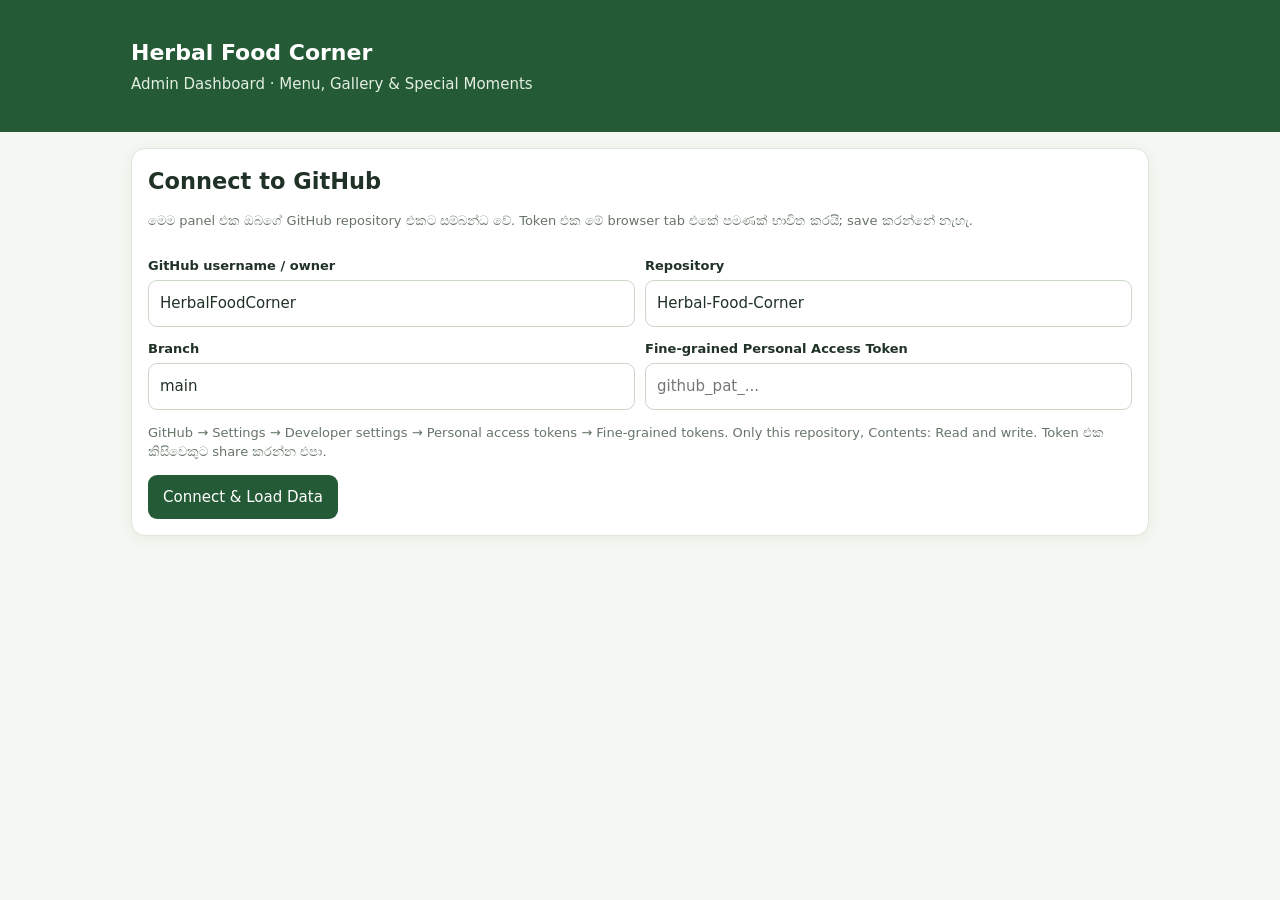
==== commit 7616c8ab: "Add files via upload" ====
--- a/admin.html
+++ b/admin.html
@@ -2,56 +2,50 @@
 <html lang="en">
 <head>
 <meta charset="utf-8"><meta name="viewport" content="width=device-width,initial-scale=1">
-<title>Herbal Food Corner - Admin Dashboard</title>
+<title>Herbal Food Corner | Admin</title>
 <style>
-:root{--green:#174b32;--light:#eef6ec;--yellow:#e8c84a}*{box-sizing:border-box}body{margin:0;background:#f5f7f3;color:#203328;font:16px system-ui,Arial,sans-serif}.wrap{max-width:900px;margin:auto;padding:18px}.panel{background:#fff;border:1px solid #e1e9df;border-radius:16px;padding:18px;margin:15px 0;box-shadow:0 5px 20px #173d2410}h1,h2{color:var(--green)}h1{font-size:24px}.muted,small{color:#607266}.notice{background:#fff8dc;padding:12px;border-radius:9px;font-size:14px}.row{display:flex;gap:12px;flex-wrap:wrap}.row>*{flex:1;min-width:180px}label{display:block;font-weight:650;margin:12px 0 5px}input,select,textarea{width:100%;padding:11px;border:1px solid #cbd8cc;border-radius:9px;font:inherit}input[type=checkbox]{width:auto}button{border:0;border-radius:9px;padding:11px 16px;background:var(--green);color:#fff;font-weight:700;margin:8px 6px 0 0;cursor:pointer}button.secondary{background:#e9f1e7;color:var(--green)}button.danger{background:#a52d2d}button:disabled{opacity:.5}.hidden{display:none}.status{padding:10px;border-radius:8px;background:#edf6eb;margin-top:10px;overflow-wrap:anywhere}.top{display:flex;align-items:center;justify-content:space-between;gap:12px;flex-wrap:wrap}.item{display:flex;align-items:center;gap:10px;padding:10px 0;border-bottom:1px solid #e8eee7}.item img{width:62px;height:62px;object-fit:cover;border-radius:8px;background:#eef4eb}.item .info{flex:1;min-width:0}.item .info b{display:block;overflow-wrap:anywhere}.tabs{display:flex;gap:8px;flex-wrap:wrap;margin:12px 0}.tabs button{margin:0}.section-note{font-size:13px;color:#607266}
-</style></head><body><main class="wrap">
-<div class="top"><div><h1>Herbal Food Corner</h1><p class="muted">Admin Dashboard — Menu & Gallery</p></div><a href="./">View website</a></div>
-<div class="panel"><h2>Admin access</h2><p class="notice">GitHub Fine-grained token එක මෙහි පමණක් ඇතුළත් කරන්න. Token එක browser එකෙන් පිටතට යවන්නේ නැහැ; page එක refresh කළාම නැවත ඇතුළත් කරන්න වෙනවා. Token එක කිසිවෙකුට share කරන්න එපා.</p><label>GitHub access token</label><input id="token" type="password" autocomplete="off" placeholder="github_pat_..."><button id="connect">Connect</button><p class="muted" id="connectStatus">Connect කළ පසු menu සහ gallery load වේ.</p></div>
-<section id="manager" class="hidden">
-<div class="panel"><div class="top"><h2>Menu management</h2><button class="secondary" id="reloadMenu">Refresh menu</button></div>
-<h3 id="menuFormTitle">Add a new menu item</h3><input id="menuEditId" type="hidden">
-<div class="row"><div><label>Category</label><select id="menuCategory"><option>Kanda</option><option>Food</option><option>Drinks</option></select></div><div><label>Price (LKR)</label><input id="menuPrice" placeholder="e.g. Rs. 250"></div></div>
-<div class="row"><div><label>Name - English</label><input id="menuNameEn"></div><div><label>නම - සිංහල</label><input id="menuNameSi"></div><div><label>பெயர் - தமிழ்</label><input id="menuNameTa"></div></div>
-<label>Description</label><textarea id="menuDescription" rows="2" placeholder="Short description (English)"></textarea>
-<label>Menu item photo</label><input id="menuPhoto" type="file" accept="image/jpeg,image/png,image/webp"><small>JPG / PNG / WebP. Maximum 2 MB.</small><p id="menuPhotoStatus" class="muted">No new photo selected. Existing photo will be kept when editing.</p>
-<label><input id="menuFeatured" type="checkbox"> Featured item</label><label><input id="menuActive" type="checkbox" checked> Show on website</label>
-<button id="saveMenu">Save menu item</button><button class="secondary" id="clearMenu">Clear form</button><p id="menuSaveStatus" class="status hidden"></p><hr><h3>Current menu items</h3><div id="menuItems"></div></div>
-<div class="panel"><div class="top"><h2>Gallery management</h2><button class="secondary" id="reloadGallery">Refresh gallery</button></div>
-<p class="section-note">Gallery categories: Herbal Plants සහ Special Moments. Photo එකකට date එකක් සහ short note එකක් එක් කරන්න.</p>
-<h3 id="galleryFormTitle">Add a gallery photo</h3><input id="galleryEditId" type="hidden">
-<div class="row"><div><label>Category</label><select id="galleryCategory"><option value="plants">Herbal Plants</option><option value="moments">Special Moments</option></select></div><div><label>Date</label><input id="galleryDate" type="date"></div></div>
-<label>Photo title (optional)</label><input id="galleryTitle" placeholder="e.g. Gotukola leaves"><label>Short note</label><textarea id="galleryNote" rows="2" placeholder="Write a short note about this photo"></textarea>
-<label>Gallery photo</label><input id="galleryPhoto" type="file" accept="image/jpeg,image/png,image/webp"><small>JPG / PNG / WebP. Maximum 2 MB.</small><p id="galleryPhotoStatus" class="muted">Choose a photo to upload. Existing photo will be kept when editing.</p>
-<label><input id="galleryActive" type="checkbox" checked> Show on website</label><button id="saveGallery">Save gallery photo</button><button class="secondary" id="clearGallery">Clear form</button><p id="gallerySaveStatus" class="status hidden"></p>
-<hr><h3>Current gallery photos</h3><div class="tabs"><button class="secondary" data-gallery-filter="all">All</button><button class="secondary" data-gallery-filter="plants">Herbal Plants</button><button class="secondary" data-gallery-filter="moments">Special Moments</button></div><div id="galleryItems"></div></div>
-</section><p class="muted">This dashboard edits menu.json and gallery.json, and uploads photos to the images folder in your GitHub repository. GitHub Pages publishes committed changes automatically.</p>
-</main>
+:root{--green:#245b36;--light:#edf5e8;--yellow:#e8c94d;--ink:#203126;--muted:#667568;--line:#dce6d9;--red:#a52d2d}*{box-sizing:border-box}body{margin:0;background:#f5f8f2;color:var(--ink);font:15px/1.5 system-ui,-apple-system,Segoe UI,sans-serif}header{background:var(--green);color:white;padding:20px 16px}header h1{font-size:22px;margin:0}header p{margin:4px 0 0;color:#e3efdf}.wrap{max-width:1050px;margin:auto;padding:16px}.panel{background:white;border:1px solid var(--line);border-radius:14px;padding:16px;margin:0 0 16px;box-shadow:0 3px 14px #193a1510}.row{display:flex;gap:10px;flex-wrap:wrap;align-items:center}.row>*{flex:1}.small{font-size:13px;color:var(--muted)}label{display:block;font-weight:650;font-size:13px;margin:12px 0 5px}input,select,textarea{width:100%;padding:11px;border:1px solid #cbd8c8;border-radius:9px;background:white;color:var(--ink);font:inherit}textarea{min-height:70px;resize:vertical}button{border:0;border-radius:9px;padding:11px 15px;background:var(--green);color:white;font-weight:700;font:inherit;cursor:pointer}button.secondary{background:var(--light);color:var(--green);border:1px solid var(--line)}button.danger{background:#fff0f0;color:var(--red);border:1px solid #f0cccc}button:disabled{opacity:.5;cursor:wait}.tabs{display:flex;gap:8px;flex-wrap:wrap;margin-bottom:14px}.tabs button.active{background:var(--yellow);color:#28351f}.item{display:flex;gap:12px;align-items:center;border:1px solid var(--line);border-radius:11px;padding:10px;margin:9px 0}.item img{width:76px;height:66px;object-fit:cover;border-radius:8px;background:var(--light)}.item .meta{flex:1;min-width:0}.item strong{display:block;overflow-wrap:anywhere}.item small{color:var(--muted)}.item button{padding:8px 11px}.status{padding:10px;border-radius:9px;background:var(--light);margin-top:10px;white-space:pre-wrap}.status.error{background:#fff0f0;color:var(--red)}.hidden{display:none!important}.grid2{display:grid;grid-template-columns:1fr 1fr;gap:10px}.checks{display:flex;gap:18px;flex-wrap:wrap;margin-top:12px}.checks label{display:flex;gap:7px;align-items:center;margin:0}.checks input{width:auto}.preview{max-width:130px;max-height:100px;object-fit:cover;border-radius:8px;margin-top:8px}@media(max-width:600px){.grid2{grid-template-columns:1fr}.item{align-items:flex-start}.item .actions{display:flex;flex-direction:column}.wrap{padding:10px}}
+</style></head>
+<body>
+<header><div class="wrap"><h1>Herbal Food Corner</h1><p>Admin Dashboard · Menu, Gallery & Special Moments</p></div></header>
+<main class="wrap">
+<section class="panel" id="loginBox"><h2 style="margin:0 0 4px">Connect to GitHub</h2><p class="small">මෙම panel එක ඔබගේ GitHub repository එකට සම්බන්ධ වේ. Token එක මේ browser tab එකේ පමණක් භාවිත කරයි; save කරන්නේ නැහැ.</p>
+<div class="grid2"><div><label>GitHub username / owner</label><input id="owner" value="HerbalFoodCorner"></div><div><label>Repository</label><input id="repo" value="Herbal-Food-Corner"></div></div>
+<div class="grid2"><div><label>Branch</label><input id="branch" value="main"></div><div><label>Fine-grained Personal Access Token</label><input id="token" type="password" placeholder="github_pat_..." autocomplete="off"></div></div>
+<p class="small">GitHub → Settings → Developer settings → Personal access tokens → Fine-grained tokens. Only this repository, Contents: Read and write. Token එක කිසිවෙකුට share කරන්න එපා.</p>
+<button id="connect">Connect & Load Data</button><div id="loginStatus" class="status hidden"></div></section>
+<section id="app" class="hidden">
+<div class="panel"><div class="row"><div><strong id="connectionLabel">Connected</strong><div class="small">Changes are committed directly to your GitHub repository.</div></div><button class="secondary" id="disconnect" style="flex:0 0 auto">Disconnect</button></div><div id="globalStatus" class="status hidden"></div></div>
+<div class="tabs"><button class="active" data-tab="menu">Menu</button><button data-tab="plants">Herbal Plants</button><button data-tab="moments">Special Moments</button></div>
+<section class="panel" id="listPanel"><div class="row"><div><h2 id="listTitle" style="margin:0">Menu Items</h2><div class="small" id="count"></div></div><button id="addNew" style="flex:0 0 auto">+ Add New</button></div><div id="itemsList"></div></section>
+<section class="panel hidden" id="editor"><h2 id="editorTitle" style="margin:0">Add item</h2><form id="editForm">
+<div id="menuFields"><div class="grid2"><div><label>Category</label><select id="mCategory"><option>Kanda</option><option>Drink</option><option>Food</option></select></div><div><label>Price (Rs.)</label><input id="mPrice" inputmode="decimal"></div></div><div class="grid2"><div><label>Name (English)</label><input id="mEn"></div><div><label>නම (සිංහල)</label><input id="mSi"></div></div><label>பெயர் (தமிழ்)</label><input id="mTa"><label>Description (English)</label><textarea id="mDesc"></textarea><div class="checks"><label><input type="checkbox" id="mActive" checked> Active</label><label><input type="checkbox" id="mFeatured"> Featured</label></div></div>
+<div id="galleryFields" class="hidden"><label>Category</label><select id="gCategory"><option value="plants">Herbal Plants</option><option value="moments">Special Moments</option></select><div class="grid2"><div><label>Title (English)</label><input id="gEn"></div><div><label>මාතෘකාව (සිංහල)</label><input id="gSi"></div></div><label>தலைப்பு (தமிழ்)</label><input id="gTa"><label>Date (optional)</label><input id="gDate" type="date"><div class="grid2"><div><label>Note (English)</label><textarea id="nEn"></textarea></div><div><label>සටහන (සිංහල)</label><textarea id="nSi"></textarea></div></div><label>குறிப்பு (தமிழ்)</label><textarea id="nTa"></textarea><div class="checks"><label><input type="checkbox" id="gActive" checked> Active</label></div></div>
+<label>Photo (choose a new image to upload or leave blank to keep current)</label><input id="photo" type="file" accept="image/jpeg,image/png,image/webp,image/gif"><img id="preview" class="preview hidden" alt="Photo preview"><div class="small" id="currentImage"></div>
+<div class="row" style="margin-top:16px"><button type="submit" id="saveBtn">Save Changes</button><button type="button" class="secondary" id="cancelEdit">Cancel</button></div></form></section>
+</section></main>
 <script>
-'use strict';const OWNER='herbalfoodcorner',REPO='Herbal-Food-Corner',BRANCH='main';let token='',menu={items:[]},gallery={items:[]},galleryFilter='all';const $=id=>document.getElementById(id);const api=path=>'https://api.github.com/repos/'+OWNER+'/'+REPO+'/contents/'+path;
-function b64utf8(s){const bytes=new TextEncoder().encode(s);let binary='';bytes.forEach(b=>binary+=String.fromCharCode(b));return btoa(binary)}function fromB64(s){const binary=atob(s.replace(/\s/g,''));return new TextDecoder().decode(Uint8Array.from(binary,c=>c.charCodeAt(0)))}
-async function gh(path,options={}){const headers=new Headers(options.headers||{});headers.set('Accept','application/vnd.github+json');headers.set('Authorization','Bearer '+token);headers.set('X-GitHub-Api-Version','2022-11-28');if(options.body)headers.set('Content-Type','application/json');const r=await fetch(api(path)+'?ref='+encodeURIComponent(BRANCH),{...options,headers});const raw=await r.text();let d;try{d=JSON.parse(raw)}catch(e){throw Error('GitHub API returned non-JSON (HTTP '+r.status+'): '+raw.slice(0,180))}if(!r.ok)throw Error((d.message||'GitHub API error')+' (HTTP '+r.status+')');return d}
-async function loadJson(path){try{const f=await gh(path);if(!f.content)throw Error(path+' has no content.');const x=JSON.parse(fromB64(f.content));if(!x||!Array.isArray(x.items))throw Error(path+' format must be {"items": []}.');return x}catch(e){if(e.message.includes('HTTP 404'))return{items:[]};throw e}}
-async function load(){menu=await loadJson('menu.json');gallery=await loadJson('gallery.json');$('manager').classList.remove('hidden');renderMenu();renderGallery();$('connectStatus').textContent='Connected. Menu and gallery loaded successfully.'}
-async function getSha(path){try{return(await gh(path)).sha||''}catch(e){if(e.message.includes('HTTP 404'))return'';throw e}}
-async function putFile(path,content,message){const sha=await getSha(path),body={message,content,branch:BRANCH};if(sha)body.sha=sha;return gh(path,{method:'PUT',body:JSON.stringify(body)})}
-async function saveJson(path,obj,message){await putFile(path,b64utf8(JSON.stringify(obj,null,2)),message)}
-function slug(s){return(s||'item').toLowerCase().normalize('NFKD').replace(/[^a-z0-9]+/g,'-').replace(/^-|-$/g,'').slice(0,45)||'item'}
-async function upload(file,prefix,id){if(file.size>2*1024*1024)throw Error('Photo එක 2 MB ට අඩු කරන්න.');const ext=(file.name.split('.').pop()||'jpg').toLowerCase(),safe=['jpg','jpeg','png','webp'].includes(ext)?ext:'jpg',path='images/'+prefix+'-'+id+'.'+safe;const data=await new Promise((resolve,reject)=>{const r=new FileReader();r.onload=()=>resolve(String(r.result).split(',')[1]);r.onerror=()=>reject(Error('Could not read photo.'));r.readAsDataURL(file)});await putFile(path,data,'Upload '+prefix+' photo: '+id);return path}
-function row(image,title,sub,edit,del){const r=document.createElement('div');r.className='item';const im=document.createElement('img');if(image){im.src=image;im.onerror=()=>im.style.visibility='hidden'}else im.style.visibility='hidden';const info=document.createElement('div');info.className='info';const b=document.createElement('b');b.textContent=title||'Untitled';const sm=document.createElement('small');sm.textContent=sub;info.append(b,sm);const eb=document.createElement('button');eb.className='secondary';eb.textContent='Edit';eb.onclick=edit;const db=document.createElement('button');db.className='danger';db.textContent='Delete';db.onclick=del;r.append(im,info,eb,db);return r}
-function renderMenu(){const h=$('menuItems');h.replaceChildren();menu.items.forEach((x,i)=>h.append(row(x.image,x.name_en,(x.category||'')+' · '+(x.price||'No price')+(x.active===false?' · Hidden':''),()=>fillMenu(i),()=>deleteMenu(i))));if(!menu.items.length)h.textContent='No menu items yet.'}
-function fillMenu(i){const x=menu.items[i];$('menuEditId').value=x.id||'';$('menuCategory').value=['Kanda','Food','Drinks'].includes(x.category)?x.category:'Kanda';$('menuPrice').value=x.price||'';['En','Si','Ta'].forEach(l=>$('menuName'+l).value=x['name_'+l.toLowerCase()]||'');$('menuDescription').value=x.description_en||'';$('menuFeatured').checked=!!x.featured;$('menuActive').checked=x.active!==false;$('menuPhoto').value='';$('menuPhotoStatus').textContent='Current photo: '+(x.image||'none');$('menuFormTitle').textContent='Edit menu item';window.scrollTo({top:0,behavior:'smooth'})}
-function clearMenu(){['menuEditId','menuPrice','menuNameEn','menuNameSi','menuNameTa','menuDescription'].forEach(id=>$(id).value='');$('menuPhoto').value='';$('menuFeatured').checked=false;$('menuActive').checked=true;$('menuFormTitle').textContent='Add a new menu item';$('menuPhotoStatus').textContent='No new photo selected.'}
-async function deleteMenu(i){if(!confirm('Delete this menu item from the website?'))return;const old=menu.items[i];menu.items.splice(i,1);try{await saveJson('menu.json',menu,'Delete menu item');renderMenu()}catch(e){menu.items.splice(i,0,old);renderMenu();alert(e.message)}}
-async function saveMenuAction(){if(!token)return alert('Connect first.');const name=$('menuNameEn').value.trim();if(!name)return alert('English name is required.');$('saveMenu').disabled=true;$('menuSaveStatus').classList.remove('hidden');$('menuSaveStatus').textContent='Saving...';const before=JSON.stringify(menu);try{const id=$('menuEditId').value||slug(name),old=menu.items.find(x=>x.id===id);let image=old?.image||'';const f=$('menuPhoto').files[0];if(f){$('menuSaveStatus').textContent='Uploading photo...';image=await upload(f,'menu',id)}const item={id,category:$('menuCategory').value,name_en:name,name_si:$('menuNameSi').value.trim(),name_ta:$('menuNameTa').value.trim(),description_en:$('menuDescription').value.trim(),price:$('menuPrice').value.trim()||'Ask for price',image,active:$('menuActive').checked,featured:$('menuFeatured').checked};const i=menu.items.findIndex(x=>x.id===id);if(i>=0)menu.items[i]=item;else menu.items.push(item);await saveJson('menu.json',menu,'Update Herbal Food Corner menu');renderMenu();$('menuSaveStatus').textContent='Saved! Website will update after GitHub Pages deploys.';clearMenu()}catch(e){menu=JSON.parse(before);renderMenu();$('menuSaveStatus').textContent='Error: '+e.message}finally{$('saveMenu').disabled=false}}
-function renderGallery(){const h=$('galleryItems');h.replaceChildren();gallery.items.forEach((x,i)=>{if(galleryFilter!=='all'&&x.category!==galleryFilter)return;const c=x.category==='plants'?'Herbal Plants':'Special Moments';h.append(row(x.image,x.title||c,c+' · '+(x.date||'No date')+' · '+(x.note||'No note')+(x.active===false?' · Hidden':''),()=>fillGallery(i),()=>deleteGallery(i)))});if(!h.children.length)h.textContent='No gallery photos in this category yet.'}
-function fillGallery(i){const x=gallery.items[i];$('galleryEditId').value=x.id||'';$('galleryCategory').value=x.category||'plants';$('galleryDate').value=x.date||'';$('galleryTitle').value=x.title||'';$('galleryNote').value=x.note||'';$('galleryActive').checked=x.active!==false;$('galleryPhoto').value='';$('galleryPhotoStatus').textContent='Current photo: '+(x.image||'none');$('galleryFormTitle').textContent='Edit gallery photo';window.scrollTo({top:0,behavior:'smooth'})}
-function clearGallery(){['galleryEditId','galleryDate','galleryTitle','galleryNote'].forEach(id=>$(id).value='');$('galleryCategory').value='plants';$('galleryPhoto').value='';$('galleryActive').checked=true;$('galleryFormTitle').textContent='Add a gallery photo';$('galleryPhotoStatus').textContent='Choose a photo to upload.'}
-async function deleteGallery(i){if(!confirm('Delete this gallery photo from the website?'))return;const old=gallery.items[i];gallery.items.splice(i,1);try{await saveJson('gallery.json',gallery,'Delete gallery photo');renderGallery()}catch(e){gallery.items.splice(i,0,old);renderGallery();alert(e.message)}}
-async function saveGalleryAction(){if(!token)return alert('Connect first.');const f=$('galleryPhoto').files[0],edit=$('galleryEditId').value;if(!f&&!edit)return alert('Please choose a gallery photo.');$('saveGallery').disabled=true;$('gallerySaveStatus').classList.remove('hidden');$('gallerySaveStatus').textContent='Saving...';const before=JSON.stringify(gallery);try{const id=edit||('gallery-'+Date.now()),old=gallery.items.find(x=>x.id===id);let image=old?.image||'';if(f){$('gallerySaveStatus').textContent='Uploading gallery photo...';image=await upload(f,'gallery',id)}const item={id,category:$('galleryCategory').value,title:$('galleryTitle').value.trim(),date:$('galleryDate').value,note:$('galleryNote').value.trim(),image,active:$('galleryActive').checked};const i=gallery.items.findIndex(x=>x.id===id);if(i>=0)gallery.items[i]=item;else gallery.items.push(item);await saveJson('gallery.json',gallery,'Update Herbal Food Corner gallery');renderGallery();$('gallerySaveStatus').textContent='Saved! Website will update after GitHub Pages deploys.';clearGallery()}catch(e){gallery=JSON.parse(before);renderGallery();$('gallerySaveStatus').textContent='Error: '+e.message}finally{$('saveGallery').disabled=false}}
-$('connect').onclick=async()=>{token=$('token').value.trim();if(!token){$('connectStatus').textContent='Please enter your GitHub token.';return}if(!/^[A-Za-z0-9_]+$/.test(token)){$('connectStatus').textContent='Token has invalid characters. Copy the GitHub token again.';return}$('connect').disabled=true;$('connectStatus').textContent='Connecting...';try{await load()}catch(e){token='';$('connectStatus').textContent='Connect failed: '+e.message}finally{$('connect').disabled=false}};
-$('reloadMenu').onclick=async()=>{try{menu=await loadJson('menu.json');renderMenu()}catch(e){alert(e.message)}};$('reloadGallery').onclick=async()=>{try{gallery=await loadJson('gallery.json');renderGallery()}catch(e){alert(e.message)}};
-$('saveMenu').onclick=saveMenuAction;$('clearMenu').onclick=clearMenu;$('saveGallery').onclick=saveGalleryAction;$('clearGallery').onclick=clearGallery;
-$('menuPhoto').onchange=()=>{$('menuPhotoStatus').textContent=$('menuPhoto').files[0]?'Selected: '+$('menuPhoto').files[0].name:'No new photo selected.'};$('galleryPhoto').onchange=()=>{$('galleryPhotoStatus').textContent=$('galleryPhoto').files[0]?'Selected: '+$('galleryPhoto').files[0].name:'Choose a photo to upload.'};
-document.querySelectorAll('[data-gallery-filter]').forEach(b=>b.onclick=()=>{galleryFilter=b.dataset.galleryFilter;renderGallery()});
+(()=>{'use strict';
+const $=id=>document.getElementById(id);let token='',owner='',repo='',branch='main',menu={items:[]},gallery={items:[]},tab='menu',editingId=null,editingImage='';
+const paths={menu:'menu.json',plants:'gallery.json',moments:'gallery.json'};
+function status(msg,error=false,where='globalStatus'){const el=$(where);el.textContent=msg;el.classList.remove('hidden');el.classList.toggle('error',error)}
+function b64utf8(str){return btoa(unescape(encodeURIComponent(str)))}function fromB64(str){return decodeURIComponent(escape(atob(str.replace(/\n/g,''))))}
+function apiUrl(path){return `https://api.github.com/repos/${encodeURIComponent(owner)}/${encodeURIComponent(repo)}/contents/${path.split('/').map(encodeURIComponent).join('/')}?ref=${encodeURIComponent(branch)}`}
+async function request(url,opts={}){const r=await fetch(url,{...opts,headers:{'Accept':'application/vnd.github+json','Authorization':'Bearer '+token,'X-GitHub-Api-Version':'2022-11-28',...(opts.headers||{})}});let data={};try{data=await r.json()}catch{}if(!r.ok)throw Error(data.message||`GitHub error ${r.status}`);return data}
+async function getFile(path){const d=await request(apiUrl(path));return {text:fromB64(d.content),sha:d.sha}}
+async function saveFile(path,content,message){let sha;try{sha=(await getFile(path)).sha}catch(e){if(!String(e.message).includes('Not Found'))throw e}const body={message,content:b64utf8(content),branch};if(sha)body.sha=sha;return request(`https://api.github.com/repos/${encodeURIComponent(owner)}/${encodeURIComponent(repo)}/contents/${path.split('/').map(encodeURIComponent).join('/')}`,{method:'PUT',headers:{'Content-Type':'application/json'},body:JSON.stringify(body)})}
+async function uploadImage(file,folder){if(!file)return editingImage;if(!/^image\/(jpeg|png|webp|gif)$/.test(file.type))throw Error('Please choose JPG, PNG, WEBP or GIF.');if(file.size>8*1024*1024)throw Error('Image must be 8 MB or smaller.');const ext=(file.name.split('.').pop()||'jpg').toLowerCase().replace(/[^a-z0-9]/g,'');const base=file.name.replace(/\.[^.]+$/,'').toLowerCase().replace(/[^a-z0-9-]+/g,'-').replace(/^-|-$/g,'').slice(0,45)||'photo';const filename=`${base}-${Date.now()}.${ext}`;const path=`${folder}/${filename}`;const raw=await new Promise((resolve,reject)=>{const rd=new FileReader();rd.onload=()=>resolve(String(rd.result).split(',')[1]);rd.onerror=()=>reject(Error('Could not read image'));rd.readAsDataURL(file)});await request(`https://api.github.com/repos/${encodeURIComponent(owner)}/${encodeURIComponent(repo)}/contents/${path.split('/').map(encodeURIComponent).join('/')}`,{method:'PUT',headers:{'Content-Type':'application/json'},body:JSON.stringify({message:`Upload ${filename}`,content:raw,branch})});return path}
+function safe(v){return String(v??'')}
+function activeItems(){return tab==='menu'?menu.items:gallery.items.filter(x=>x.category===tab)}
+function label(x){return tab==='menu'?(x.name_en||x.id):((x.title&&x.title.en)||x.id)}
+function render(){ $('listTitle').textContent=tab==='menu'?'Menu Items':tab==='plants'?'Herbal Plants':'Special Moments';const arr=activeItems();$('count').textContent=arr.length+' item(s)';$('itemsList').innerHTML='';if(!arr.length){$('itemsList').innerHTML='<p class="small">No items yet. Tap Add New.</p>';return}arr.forEach(x=>{const div=document.createElement('div');div.className='item';const img=document.createElement('img');img.src=x.image||'';img.onerror=()=>img.style.visibility='hidden';img.alt='';const meta=document.createElement('div');meta.className='meta';const strong=document.createElement('strong');strong.textContent=label(x);const small=document.createElement('small');small.textContent=tab==='menu'?`Rs. ${x.price||''} · ${x.category||''} · ${x.active===false?'Inactive':'Active'}`:`${x.active===false?'Inactive':'Active'} · ${x.image||''}`;meta.append(strong,small);const actions=document.createElement('div');actions.className='actions';const edit=document.createElement('button');edit.className='secondary';edit.textContent='Edit';edit.onclick=()=>openEditor(x);const del=document.createElement('button');del.className='danger';del.textContent='Delete';del.onclick=()=>deleteItem(x);actions.append(edit,del);div.append(img,meta,actions);$('itemsList').append(div)})}
+function setTab(next){tab=next;document.querySelectorAll('.tabs button').forEach(b=>b.classList.toggle('active',b.dataset.tab===tab));$('editor').classList.add('hidden');render()}
+document.querySelectorAll('.tabs button').forEach(b=>b.onclick=()=>setTab(b.dataset.tab));
+async function connect(){owner=$('owner').value.trim();repo=$('repo').value.trim();branch=$('branch').value.trim()||'main';token=$('token').value.trim();if(!owner||!repo||!token){status('Owner, repository and token are required.',true,'loginStatus');return}$('connect').disabled=true;status('Connecting and loading JSON files…',false,'loginStatus');try{await request(`https://api.github.com/repos/${encodeURIComponent(owner)}/${encodeURIComponent(repo)}`);const [m,g]=await Promise.all([getFile('menu.json'),getFile('gallery.json')]);menu=JSON.parse(m.text);gallery=JSON.parse(g.text);if(!Array.isArray(menu.items)||!Array.isArray(gallery.items))throw Error('JSON format is not valid.');$('loginBox').classList.add('hidden');$('app').classList.remove('hidden');$('connectionLabel').textContent=`Connected: ${owner}/${repo} (${branch})`;status('Loaded successfully.');render()}catch(e){status('Connection failed: '+e.message,true,'loginStatus')}finally{$('connect').disabled=false}}
+$('connect').onclick=connect;$('disconnect').onclick=()=>{token='';$('token').value='';$('app').classList.add('hidden');$('loginBox').classList.remove('hidden');status('Disconnected.',false,'loginStatus')};
+function openEditor(x=null){editingId=x?x.id:null;editingImage=x?.image||'';$('editor').classList.remove('hidden');$('editorTitle').textContent=x?'Edit item':'Add new item';$('menuFields').classList.toggle('hidden',tab!=='menu');$('galleryFields').classList.toggle('hidden',tab==='menu');$('photo').value='';$('preview').classList.add('hidden');$('currentImage').textContent=editingImage?'Current image: '+editingImage:'';if(tab==='menu'){$('mCategory').value=x?.category||'Kanda';$('mPrice').value=x?.price||'';$('mEn').value=x?.name_en||'';$('mSi').value=x?.name_si||'';$('mTa').value=x?.name_ta||'';$('mDesc').value=x?.description_en||'';$('mActive').checked=x?.active!==false;$('mFeatured').checked=!!x?.featured}else{const t=x?.title||{},n=x?.note||{};$('gCategory').value=tab;$('gEn').value=t.en||'';$('gSi').value=t.si||'';$('gTa').value=t.ta||'';$('gDate').value=x?.date||'';$('nEn').value=n.en||'';$('nSi').value=n.si||'';$('nTa').value=n.ta||'';$('gActive').checked=x?.active!==false}window.scrollTo({top:$('editor').offsetTop-10,behavior:'smooth'})}
+$('addNew').onclick=()=>openEditor();$('cancelEdit').onclick=()=>$('editor').classList.add('hidden');$('photo').onchange=()=>{const f=$('photo').files[0];if(f){$('preview').src=URL.createObjectURL(f);$('preview').classList.remove('hidden')}};
+$('editForm').onsubmit=async e=>{e.preventDefault();$('saveBtn').disabled=true;try{const file=$('photo').files[0];let image=editingImage;if(file){status('Uploading photo…');image=await uploadImage(file,tab==='menu'?'images/menu':tab==='plants'?'images/gallery':'images/special-moments')}if(!image)throw Error('Please choose a photo.');let obj;if(tab==='menu'){obj={id:editingId||$('mEn').value.toLowerCase().trim().replace(/[^a-z0-9]+/g,'-')+'-'+Date.now(),category:$('mCategory').value,name_en:$('mEn').value.trim(),name_si:$('mSi').value.trim(),name_ta:$('mTa').value.trim(),description_en:$('mDesc').value.trim(),price:$('mPrice').value.trim(),image,active:$('mActive').checked,featured:$('mFeatured').checked};if(!obj.name_en||!obj.price)throw Error('English name and price are required.')}else{obj={id:editingId||'gallery-'+Date.now(),category:tab,title:{en:$('gEn').value.trim(),si:$('gSi').value.trim(),ta:$('gTa').value.trim()},date:$('gDate').value,note:{en:$('nEn').value.trim(),si:$('nSi').value.trim(),ta:$('nTa').value.trim()},image,active:$('gActive').checked};if(!obj.title.en)throw Error('English title is required.')}const data=tab==='menu'?menu:gallery;const i=data.items.findIndex(v=>v.id===editingId);if(i>=0)data.items[i]=obj;else data.items.push(obj);status('Saving JSON to GitHub…');await saveFile(paths[tab],JSON.stringify(data,null,2),`Update ${tab} via HFC Admin`);$('editor').classList.add('hidden');status('Saved successfully. GitHub Pages may take a short time to refresh.');render()}catch(err){status('Save failed: '+err.message,true)}finally{$('saveBtn').disabled=false}};
+async function deleteItem(x){if(!confirm(`Delete “${label(x)}” from the website?`))return;try{const data=tab==='menu'?menu:gallery;data.items=data.items.filter(v=>v.id!==x.id);await saveFile(paths[tab],JSON.stringify(data,null,2),`Delete ${tab} item via HFC Admin`);status('Item removed from website data. The image file remains in GitHub storage.');render()}catch(e){status('Delete failed: '+e.message,true)}}
+})();
 </script></body></html>
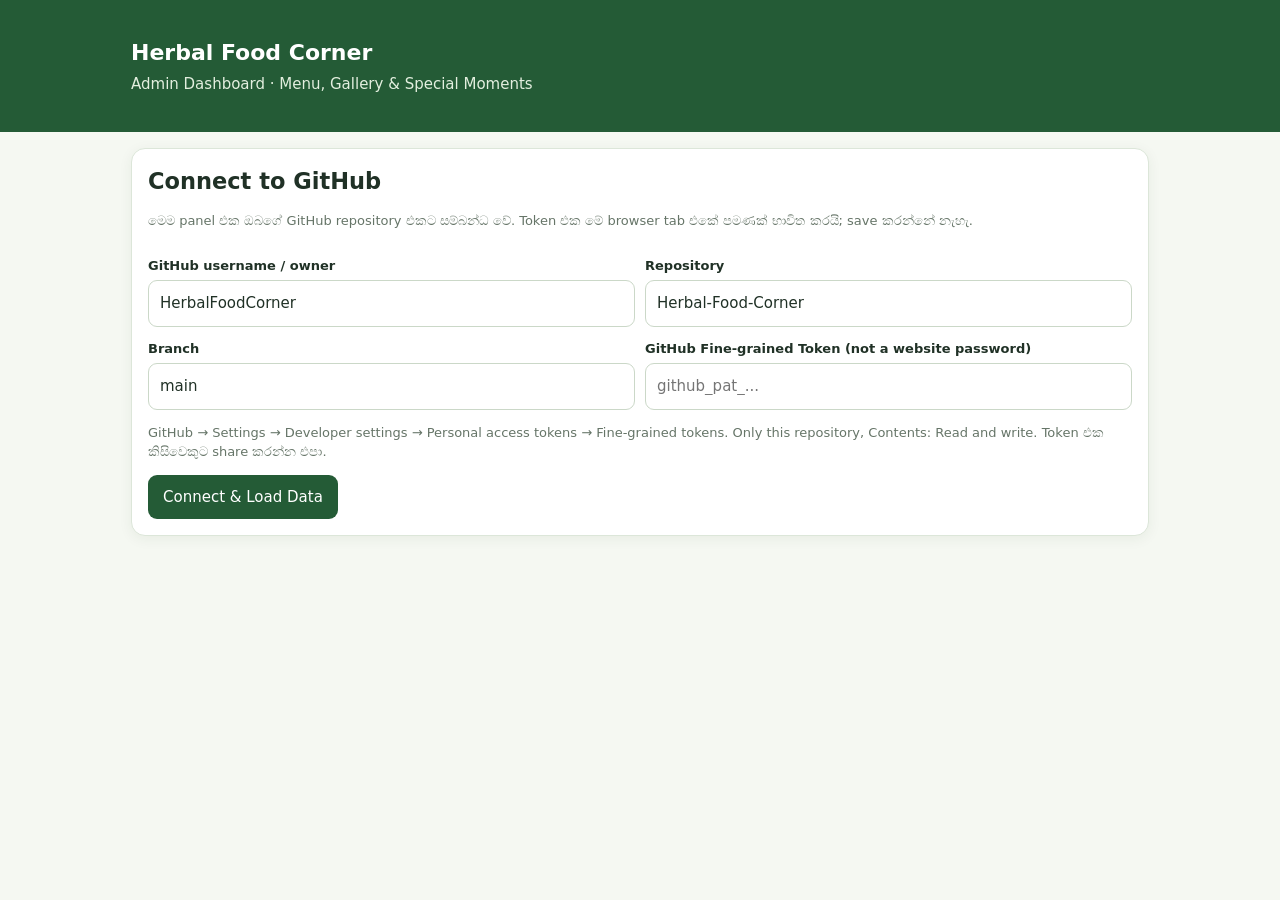
==== commit 90db7875: "Add files via upload" ====
--- a/admin.html
+++ b/admin.html
@@ -1,7 +1,7 @@
 <!doctype html>
 <html lang="en">
 <head>
-<meta charset="utf-8"><meta name="viewport" content="width=device-width,initial-scale=1">
+<meta charset="utf-8"><meta name="viewport" content="width=device-width,initial-scale=1"><meta name="robots" content="noindex,nofollow">
 <title>Herbal Food Corner | Admin</title>
 <style>
 :root{--green:#245b36;--light:#edf5e8;--yellow:#e8c94d;--ink:#203126;--muted:#667568;--line:#dce6d9;--red:#a52d2d}*{box-sizing:border-box}body{margin:0;background:#f5f8f2;color:var(--ink);font:15px/1.5 system-ui,-apple-system,Segoe UI,sans-serif}header{background:var(--green);color:white;padding:20px 16px}header h1{font-size:22px;margin:0}header p{margin:4px 0 0;color:#e3efdf}.wrap{max-width:1050px;margin:auto;padding:16px}.panel{background:white;border:1px solid var(--line);border-radius:14px;padding:16px;margin:0 0 16px;box-shadow:0 3px 14px #193a1510}.row{display:flex;gap:10px;flex-wrap:wrap;align-items:center}.row>*{flex:1}.small{font-size:13px;color:var(--muted)}label{display:block;font-weight:650;font-size:13px;margin:12px 0 5px}input,select,textarea{width:100%;padding:11px;border:1px solid #cbd8c8;border-radius:9px;background:white;color:var(--ink);font:inherit}textarea{min-height:70px;resize:vertical}button{border:0;border-radius:9px;padding:11px 15px;background:var(--green);color:white;font-weight:700;font:inherit;cursor:pointer}button.secondary{background:var(--light);color:var(--green);border:1px solid var(--line)}button.danger{background:#fff0f0;color:var(--red);border:1px solid #f0cccc}button:disabled{opacity:.5;cursor:wait}.tabs{display:flex;gap:8px;flex-wrap:wrap;margin-bottom:14px}.tabs button.active{background:var(--yellow);color:#28351f}.item{display:flex;gap:12px;align-items:center;border:1px solid var(--line);border-radius:11px;padding:10px;margin:9px 0}.item img{width:76px;height:66px;object-fit:cover;border-radius:8px;background:var(--light)}.item .meta{flex:1;min-width:0}.item strong{display:block;overflow-wrap:anywhere}.item small{color:var(--muted)}.item button{padding:8px 11px}.status{padding:10px;border-radius:9px;background:var(--light);margin-top:10px;white-space:pre-wrap}.status.error{background:#fff0f0;color:var(--red)}.hidden{display:none!important}.grid2{display:grid;grid-template-columns:1fr 1fr;gap:10px}.checks{display:flex;gap:18px;flex-wrap:wrap;margin-top:12px}.checks label{display:flex;gap:7px;align-items:center;margin:0}.checks input{width:auto}.preview{max-width:130px;max-height:100px;object-fit:cover;border-radius:8px;margin-top:8px}@media(max-width:600px){.grid2{grid-template-columns:1fr}.item{align-items:flex-start}.item .actions{display:flex;flex-direction:column}.wrap{padding:10px}}
@@ -11,13 +11,21 @@
 <main class="wrap">
 <section class="panel" id="loginBox"><h2 style="margin:0 0 4px">Connect to GitHub</h2><p class="small">මෙම panel එක ඔබගේ GitHub repository එකට සම්බන්ධ වේ. Token එක මේ browser tab එකේ පමණක් භාවිත කරයි; save කරන්නේ නැහැ.</p>
 <div class="grid2"><div><label>GitHub username / owner</label><input id="owner" value="HerbalFoodCorner"></div><div><label>Repository</label><input id="repo" value="Herbal-Food-Corner"></div></div>
-<div class="grid2"><div><label>Branch</label><input id="branch" value="main"></div><div><label>Fine-grained Personal Access Token</label><input id="token" type="password" placeholder="github_pat_..." autocomplete="off"></div></div>
+<div class="grid2"><div><label>Branch</label><input id="branch" value="main"></div><div><label>GitHub Fine-grained Token (not a website password)</label><input id="token" type="password" placeholder="github_pat_..." autocomplete="off"></div></div>
 <p class="small">GitHub → Settings → Developer settings → Personal access tokens → Fine-grained tokens. Only this repository, Contents: Read and write. Token එක කිසිවෙකුට share කරන්න එපා.</p>
 <button id="connect">Connect & Load Data</button><div id="loginStatus" class="status hidden"></div></section>
 <section id="app" class="hidden">
 <div class="panel"><div class="row"><div><strong id="connectionLabel">Connected</strong><div class="small">Changes are committed directly to your GitHub repository.</div></div><button class="secondary" id="disconnect" style="flex:0 0 auto">Disconnect</button></div><div id="globalStatus" class="status hidden"></div></div>
-<div class="tabs"><button class="active" data-tab="menu">Menu</button><button data-tab="plants">Herbal Plants</button><button data-tab="moments">Special Moments</button></div>
+<div class="tabs"><button class="active" data-tab="menu">Menu</button><button data-tab="categories">Categories</button><button data-tab="plants">Herbal Plants</button><button data-tab="moments">Special Moments</button></div>
 <section class="panel" id="listPanel"><div class="row"><div><h2 id="listTitle" style="margin:0">Menu Items</h2><div class="small" id="count"></div></div><button id="addNew" style="flex:0 0 auto">+ Add New</button></div><div id="itemsList"></div></section>
+<section class="panel hidden" id="categoryEditor"><h2 id="categoryEditorTitle" style="margin:0">Add Category</h2>
+<form id="categoryForm">
+<label>Category name (English) *</label><input id="cEn" required maxlength="70" placeholder="e.g. Herbal Drinks">
+<label>නම (සිංහල)</label><input id="cSi" maxlength="70" placeholder="උදා: ඖෂධීය පානයන්">
+<label>பெயர் (தமிழ்)</label><input id="cTa" maxlength="70" placeholder="எ.கா. மூலிகை பானங்கள்">
+<p class="small">Category එක Save කළ විට Website එකේ භාෂා අනුව වෙන වෙනම පෙන්වයි. Edit කිරීමෙන් පසු පැරණි Menu items වල සම්බන්ධතාවය පවතී.</p>
+<div class="row" style="margin-top:16px"><button type="submit" id="saveCategoryBtn">Save Category</button><button type="button" class="secondary" id="cancelCategory">Cancel</button></div>
+</form></section>
 <section class="panel hidden" id="editor"><h2 id="editorTitle" style="margin:0">Add item</h2><form id="editForm">
 <div id="menuFields"><div class="grid2"><div><label>Category</label><select id="mCategory"><option>Kanda</option><option>Drink</option><option>Food</option></select></div><div><label>Price (Rs.)</label><input id="mPrice" inputmode="decimal"></div></div><div class="grid2"><div><label>Name (English)</label><input id="mEn"></div><div><label>නම (සිංහල)</label><input id="mSi"></div></div><label>பெயர் (தமிழ்)</label><input id="mTa"><label>Description (English)</label><textarea id="mDesc"></textarea><div class="checks"><label><input type="checkbox" id="mActive" checked> Active</label><label><input type="checkbox" id="mFeatured"> Featured</label></div></div>
 <div id="galleryFields" class="hidden"><label>Category</label><select id="gCategory"><option value="plants">Herbal Plants</option><option value="moments">Special Moments</option></select><div class="grid2"><div><label>Title (English)</label><input id="gEn"></div><div><label>මාතෘකාව (සිංහල)</label><input id="gSi"></div></div><label>தலைப்பு (தமிழ்)</label><input id="gTa"><label>Date (optional)</label><input id="gDate" type="date"><div class="grid2"><div><label>Note (English)</label><textarea id="nEn"></textarea></div><div><label>සටහන (සිංහල)</label><textarea id="nSi"></textarea></div></div><label>குறிப்பு (தமிழ்)</label><textarea id="nTa"></textarea><div class="checks"><label><input type="checkbox" id="gActive" checked> Active</label></div></div>
@@ -26,26 +34,53 @@
 </section></main>
 <script>
 (()=>{'use strict';
-const $=id=>document.getElementById(id);let token='',owner='',repo='',branch='main',menu={items:[]},gallery={items:[]},tab='menu',editingId=null,editingImage='';
-const paths={menu:'menu.json',plants:'gallery.json',moments:'gallery.json'};
+const $=id=>document.getElementById(id);let token='',owner='',repo='',branch='main',menu={items:[]},gallery={items:[]},categories={categories:[]},tab='menu',editingId=null,editingImage='';
+const paths={menu:'menu.json',plants:'gallery.json',moments:'gallery.json',categories:'categories.json'};
 function status(msg,error=false,where='globalStatus'){const el=$(where);el.textContent=msg;el.classList.remove('hidden');el.classList.toggle('error',error)}
 function b64utf8(str){return btoa(unescape(encodeURIComponent(str)))}function fromB64(str){return decodeURIComponent(escape(atob(str.replace(/\n/g,''))))}
 function apiUrl(path){return `https://api.github.com/repos/${encodeURIComponent(owner)}/${encodeURIComponent(repo)}/contents/${path.split('/').map(encodeURIComponent).join('/')}?ref=${encodeURIComponent(branch)}`}
 async function request(url,opts={}){const r=await fetch(url,{...opts,headers:{'Accept':'application/vnd.github+json','Authorization':'Bearer '+token,'X-GitHub-Api-Version':'2022-11-28',...(opts.headers||{})}});let data={};try{data=await r.json()}catch{}if(!r.ok)throw Error(data.message||`GitHub error ${r.status}`);return data}
 async function getFile(path){const d=await request(apiUrl(path));return {text:fromB64(d.content),sha:d.sha}}
-async function saveFile(path,content,message){let sha;try{sha=(await getFile(path)).sha}catch(e){if(!String(e.message).includes('Not Found'))throw e}const body={message,content:b64utf8(content),branch};if(sha)body.sha=sha;return request(`https://api.github.com/repos/${encodeURIComponent(owner)}/${encodeURIComponent(repo)}/contents/${path.split('/').map(encodeURIComponent).join('/')}`,{method:'PUT',headers:{'Content-Type':'application/json'},body:JSON.stringify(body)})}
+async function saveFile(path,content,message){const url=`https://api.github.com/repos/${encodeURIComponent(owner)}/${encodeURIComponent(repo)}/contents/${path.split('/').map(encodeURIComponent).join('/')}`;let lastError;for(let attempt=0;attempt<3;attempt++){let sha;try{sha=(await getFile(path)).sha}catch(e){if(!String(e.message).includes('Not Found'))throw e}const body={message,content:b64utf8(content),branch};if(sha)body.sha=sha;try{return await request(url,{method:'PUT',headers:{'Content-Type':'application/json'},body:JSON.stringify(body)})}catch(e){lastError=e;const msg=String(e.message||e);if(attempt===2||!(/does not match|sha|conflict|reference update failed/i.test(msg)))throw e;await new Promise(resolve=>setTimeout(resolve,700*(attempt+1)))}}throw lastError||Error('Could not save file.')}
+async function updateJsonFile(path,mutate,message){
+ const url=`https://api.github.com/repos/${encodeURIComponent(owner)}/${encodeURIComponent(repo)}/contents/${path.split('/').map(encodeURIComponent).join('/')}`;
+ let lastError;
+ for(let attempt=0;attempt<5;attempt++){
+  const current=await getFile(path);
+  const data=JSON.parse(current.text);
+  const next=mutate(data)||data;
+  try{
+   await request(url,{method:'PUT',headers:{'Content-Type':'application/json'},body:JSON.stringify({message,content:b64utf8(JSON.stringify(next,null,2)),branch,sha:current.sha})});
+   return next;
+  }catch(e){
+   lastError=e;
+   const msg=String(e.message||e);
+   if(attempt===4||!(/does not match|sha|conflict|reference update failed|fast forward/i.test(msg)))throw e;
+   await new Promise(resolve=>setTimeout(resolve,500*(attempt+1)));
+  }
+ }
+ throw lastError||Error('Could not save the latest JSON file.');
+}
 async function uploadImage(file,folder){if(!file)return editingImage;if(!/^image\/(jpeg|png|webp|gif)$/.test(file.type))throw Error('Please choose JPG, PNG, WEBP or GIF.');if(file.size>8*1024*1024)throw Error('Image must be 8 MB or smaller.');const ext=(file.name.split('.').pop()||'jpg').toLowerCase().replace(/[^a-z0-9]/g,'');const base=file.name.replace(/\.[^.]+$/,'').toLowerCase().replace(/[^a-z0-9-]+/g,'-').replace(/^-|-$/g,'').slice(0,45)||'photo';const filename=`${base}-${Date.now()}.${ext}`;const path=`${folder}/${filename}`;const raw=await new Promise((resolve,reject)=>{const rd=new FileReader();rd.onload=()=>resolve(String(rd.result).split(',')[1]);rd.onerror=()=>reject(Error('Could not read image'));rd.readAsDataURL(file)});await request(`https://api.github.com/repos/${encodeURIComponent(owner)}/${encodeURIComponent(repo)}/contents/${path.split('/').map(encodeURIComponent).join('/')}`,{method:'PUT',headers:{'Content-Type':'application/json'},body:JSON.stringify({message:`Upload ${filename}`,content:raw,branch})});return path}
 function safe(v){return String(v??'')}
 function activeItems(){return tab==='menu'?menu.items:gallery.items.filter(x=>x.category===tab)}
+function menuCategoryName(id){const c=(categories.categories||[]).find(v=>String(v.id)===String(id));return c?.name_en||id||'Uncategorised'}
 function label(x){return tab==='menu'?(x.name_en||x.id):((x.title&&x.title.en)||x.id)}
-function render(){ $('listTitle').textContent=tab==='menu'?'Menu Items':tab==='plants'?'Herbal Plants':'Special Moments';const arr=activeItems();$('count').textContent=arr.length+' item(s)';$('itemsList').innerHTML='';if(!arr.length){$('itemsList').innerHTML='<p class="small">No items yet. Tap Add New.</p>';return}arr.forEach(x=>{const div=document.createElement('div');div.className='item';const img=document.createElement('img');img.src=x.image||'';img.onerror=()=>img.style.visibility='hidden';img.alt='';const meta=document.createElement('div');meta.className='meta';const strong=document.createElement('strong');strong.textContent=label(x);const small=document.createElement('small');small.textContent=tab==='menu'?`Rs. ${x.price||''} · ${x.category||''} · ${x.active===false?'Inactive':'Active'}`:`${x.active===false?'Inactive':'Active'} · ${x.image||''}`;meta.append(strong,small);const actions=document.createElement('div');actions.className='actions';const edit=document.createElement('button');edit.className='secondary';edit.textContent='Edit';edit.onclick=()=>openEditor(x);const del=document.createElement('button');del.className='danger';del.textContent='Delete';del.onclick=()=>deleteItem(x);actions.append(edit,del);div.append(img,meta,actions);$('itemsList').append(div)})}
-function setTab(next){tab=next;document.querySelectorAll('.tabs button').forEach(b=>b.classList.toggle('active',b.dataset.tab===tab));$('editor').classList.add('hidden');render()}
+function populateMenuCategories(selected=''){const select=$('mCategory');if(!select)return;select.innerHTML='';(categories.categories||[]).forEach(c=>{const option=document.createElement('option');option.value=c.id;option.textContent=c.name_en||c.id;select.append(option)});if(selected&&[...select.options].some(o=>o.value===selected))select.value=selected;else if(select.options.length)select.selectedIndex=0}
+function renderCategories(){ $('listTitle').textContent='Menu Categories';const arr=categories.categories||[];$('count').textContent=arr.length+' category(s)';$('itemsList').innerHTML='';if(!arr.length){$('itemsList').innerHTML='<p class="small">No categories yet. Tap Add New.</p>';return}arr.forEach(c=>{const div=document.createElement('div');div.className='item';const meta=document.createElement('div');meta.className='meta';const strong=document.createElement('strong');strong.textContent=c.name_en||c.id;const small=document.createElement('small');const used=menu.items.filter(x=>String(x.category)===String(c.id)).length;small.textContent=`${c.name_si||'—'} · ${c.name_ta||'—'} · ${used} menu item(s)`;meta.append(strong,small);const actions=document.createElement('div');actions.className='actions';const edit=document.createElement('button');edit.className='secondary';edit.textContent='Edit';edit.onclick=()=>openCategoryEditor(c);const del=document.createElement('button');del.className='danger';del.textContent='Delete';del.onclick=()=>deleteCategory(c);actions.append(edit,del);div.append(meta,actions);$('itemsList').append(div)})}
+function openCategoryEditor(c=null){editingId=c?c.id:null;$('categoryEditor').classList.remove('hidden');$('editor').classList.add('hidden');$('categoryEditorTitle').textContent=c?'Edit Category':'Add Category';$('cEn').value=c?.name_en||'';$('cSi').value=c?.name_si||'';$('cTa').value=c?.name_ta||'';window.scrollTo({top:$('categoryEditor').offsetTop-10,behavior:'smooth'})}
+async function deleteCategory(c){if(!confirm(`Delete category "${c.name_en}"?`))return;try{const latestMenu=JSON.parse((await getFile('menu.json')).text);const used=(latestMenu.items||[]).filter(x=>String(x.category)===String(c.id));if(used.length){alert(`Cannot delete "${c.name_en}". ${used.length} menu item(s) are using this category. Move those items to another category first.`);menu=latestMenu;return}categories=await updateJsonFile('categories.json',data=>{if(!Array.isArray(data.categories))throw Error('Invalid categories.json');data.categories=data.categories.filter(x=>x.id!==c.id);return data},'Delete menu category via HFC Admin');renderCategories();populateMenuCategories();status('Category deleted successfully.')}catch(e){status('Category delete failed: '+e.message,true)}}
+function render(){ if(tab==='categories'){$('listTitle').textContent='Menu Categories';renderCategories();return} $('categoryEditor').classList.add('hidden');$('listTitle').textContent=tab==='menu'?'Menu Items':tab==='plants'?'Herbal Plants':'Special Moments';const arr=activeItems();$('count').textContent=arr.length+' item(s)';$('itemsList').innerHTML='';if(!arr.length){$('itemsList').innerHTML='<p class="small">No items yet. Tap Add New.</p>';return}arr.forEach(x=>{const div=document.createElement('div');div.className='item';const img=document.createElement('img');img.src=x.image||'';img.onerror=()=>img.style.visibility='hidden';img.alt='';const meta=document.createElement('div');meta.className='meta';const strong=document.createElement('strong');strong.textContent=label(x);const small=document.createElement('small');small.textContent=tab==='menu'?`Rs. ${x.price||''} · ${menuCategoryName(x.category)} · ${x.active===false?'Inactive':'Active'}`:`${x.active===false?'Inactive':'Active'} · ${x.image||''}`;meta.append(strong,small);const actions=document.createElement('div');actions.className='actions';const edit=document.createElement('button');edit.className='secondary';edit.textContent='Edit';edit.onclick=()=>openEditor(x);const del=document.createElement('button');del.className='danger';del.textContent='Delete';del.onclick=()=>deleteItem(x);actions.append(edit,del);div.append(img,meta,actions);$('itemsList').append(div)})}
+function setTab(next){tab=next;document.querySelectorAll('.tabs button').forEach(b=>b.classList.toggle('active',b.dataset.tab===tab));$('editor').classList.add('hidden');$('categoryEditor').classList.add('hidden');$('addNew').textContent=tab==='categories'?'+ Add Category':'+ Add New';render()}
 document.querySelectorAll('.tabs button').forEach(b=>b.onclick=()=>setTab(b.dataset.tab));
-async function connect(){owner=$('owner').value.trim();repo=$('repo').value.trim();branch=$('branch').value.trim()||'main';token=$('token').value.trim();if(!owner||!repo||!token){status('Owner, repository and token are required.',true,'loginStatus');return}$('connect').disabled=true;status('Connecting and loading JSON files…',false,'loginStatus');try{await request(`https://api.github.com/repos/${encodeURIComponent(owner)}/${encodeURIComponent(repo)}`);const [m,g]=await Promise.all([getFile('menu.json'),getFile('gallery.json')]);menu=JSON.parse(m.text);gallery=JSON.parse(g.text);if(!Array.isArray(menu.items)||!Array.isArray(gallery.items))throw Error('JSON format is not valid.');$('loginBox').classList.add('hidden');$('app').classList.remove('hidden');$('connectionLabel').textContent=`Connected: ${owner}/${repo} (${branch})`;status('Loaded successfully.');render()}catch(e){status('Connection failed: '+e.message,true,'loginStatus')}finally{$('connect').disabled=false}}
+async function connect(){owner=$('owner').value.trim();repo=$('repo').value.trim();branch=$('branch').value.trim()||'main';token=$('token').value.trim();if(!owner||!repo||!token){status('Owner, repository and token are required.',true,'loginStatus');return}$('connect').disabled=true;status('Connecting and loading JSON files…',false,'loginStatus');try{await request(`https://api.github.com/repos/${encodeURIComponent(owner)}/${encodeURIComponent(repo)}`);const [m,g,c]=await Promise.all([getFile('menu.json'),getFile('gallery.json'),getFile('categories.json')]);menu=JSON.parse(m.text);gallery=JSON.parse(g.text);categories=JSON.parse(c.text);if(!Array.isArray(menu.items)||!Array.isArray(gallery.items)||!Array.isArray(categories.categories))throw Error('JSON format is not valid.');populateMenuCategories();$('loginBox').classList.add('hidden');$('app').classList.remove('hidden');$('connectionLabel').textContent=`Connected: ${owner}/${repo} (${branch})`;status('Loaded successfully.');render()}catch(e){status('Connection failed: '+e.message,true,'loginStatus')}finally{$('connect').disabled=false}}
 $('connect').onclick=connect;$('disconnect').onclick=()=>{token='';$('token').value='';$('app').classList.add('hidden');$('loginBox').classList.remove('hidden');status('Disconnected.',false,'loginStatus')};
-function openEditor(x=null){editingId=x?x.id:null;editingImage=x?.image||'';$('editor').classList.remove('hidden');$('editorTitle').textContent=x?'Edit item':'Add new item';$('menuFields').classList.toggle('hidden',tab!=='menu');$('galleryFields').classList.toggle('hidden',tab==='menu');$('photo').value='';$('preview').classList.add('hidden');$('currentImage').textContent=editingImage?'Current image: '+editingImage:'';if(tab==='menu'){$('mCategory').value=x?.category||'Kanda';$('mPrice').value=x?.price||'';$('mEn').value=x?.name_en||'';$('mSi').value=x?.name_si||'';$('mTa').value=x?.name_ta||'';$('mDesc').value=x?.description_en||'';$('mActive').checked=x?.active!==false;$('mFeatured').checked=!!x?.featured}else{const t=x?.title||{},n=x?.note||{};$('gCategory').value=tab;$('gEn').value=t.en||'';$('gSi').value=t.si||'';$('gTa').value=t.ta||'';$('gDate').value=x?.date||'';$('nEn').value=n.en||'';$('nSi').value=n.si||'';$('nTa').value=n.ta||'';$('gActive').checked=x?.active!==false}window.scrollTo({top:$('editor').offsetTop-10,behavior:'smooth'})}
-$('addNew').onclick=()=>openEditor();$('cancelEdit').onclick=()=>$('editor').classList.add('hidden');$('photo').onchange=()=>{const f=$('photo').files[0];if(f){$('preview').src=URL.createObjectURL(f);$('preview').classList.remove('hidden')}};
-$('editForm').onsubmit=async e=>{e.preventDefault();$('saveBtn').disabled=true;try{const file=$('photo').files[0];let image=editingImage;if(file){status('Uploading photo…');image=await uploadImage(file,tab==='menu'?'images/menu':tab==='plants'?'images/gallery':'images/special-moments')}if(!image)throw Error('Please choose a photo.');let obj;if(tab==='menu'){obj={id:editingId||$('mEn').value.toLowerCase().trim().replace(/[^a-z0-9]+/g,'-')+'-'+Date.now(),category:$('mCategory').value,name_en:$('mEn').value.trim(),name_si:$('mSi').value.trim(),name_ta:$('mTa').value.trim(),description_en:$('mDesc').value.trim(),price:$('mPrice').value.trim(),image,active:$('mActive').checked,featured:$('mFeatured').checked};if(!obj.name_en||!obj.price)throw Error('English name and price are required.')}else{obj={id:editingId||'gallery-'+Date.now(),category:tab,title:{en:$('gEn').value.trim(),si:$('gSi').value.trim(),ta:$('gTa').value.trim()},date:$('gDate').value,note:{en:$('nEn').value.trim(),si:$('nSi').value.trim(),ta:$('nTa').value.trim()},image,active:$('gActive').checked};if(!obj.title.en)throw Error('English title is required.')}const data=tab==='menu'?menu:gallery;const i=data.items.findIndex(v=>v.id===editingId);if(i>=0)data.items[i]=obj;else data.items.push(obj);status('Saving JSON to GitHub…');await saveFile(paths[tab],JSON.stringify(data,null,2),`Update ${tab} via HFC Admin`);$('editor').classList.add('hidden');status('Saved successfully. GitHub Pages may take a short time to refresh.');render()}catch(err){status('Save failed: '+err.message,true)}finally{$('saveBtn').disabled=false}};
-async function deleteItem(x){if(!confirm(`Delete “${label(x)}” from the website?`))return;try{const data=tab==='menu'?menu:gallery;data.items=data.items.filter(v=>v.id!==x.id);await saveFile(paths[tab],JSON.stringify(data,null,2),`Delete ${tab} item via HFC Admin`);status('Item removed from website data. The image file remains in GitHub storage.');render()}catch(e){status('Delete failed: '+e.message,true)}}
+function openEditor(x=null){editingId=x?x.id:null;editingImage=x?.image||'';$('editor').classList.remove('hidden');$('editorTitle').textContent=x?'Edit item':'Add new item';$('menuFields').classList.toggle('hidden',tab!=='menu');$('galleryFields').classList.toggle('hidden',tab==='menu');$('photo').value='';$('preview').classList.add('hidden');$('currentImage').textContent=editingImage?'Current image: '+editingImage:'';if(tab==='menu'){populateMenuCategories(x?.category||'');$('mPrice').value=x?.price||'';$('mEn').value=x?.name_en||'';$('mSi').value=x?.name_si||'';$('mTa').value=x?.name_ta||'';$('mDesc').value=x?.description_en||'';$('mActive').checked=x?.active!==false;$('mFeatured').checked=!!x?.featured}else{const t=x?.title||{},n=x?.note||{};$('gCategory').value=tab;$('gEn').value=t.en||'';$('gSi').value=t.si||'';$('gTa').value=t.ta||'';$('gDate').value=x?.date||'';$('nEn').value=n.en||'';$('nSi').value=n.si||'';$('nTa').value=n.ta||'';$('gActive').checked=x?.active!==false}window.scrollTo({top:$('editor').offsetTop-10,behavior:'smooth'})}
+$('addNew').onclick=()=>tab==='categories'?openCategoryEditor():openEditor();
+$('cancelCategory').onclick=()=>$('categoryEditor').classList.add('hidden');
+$('categoryForm').onsubmit=async e=>{e.preventDefault();$('saveCategoryBtn').disabled=true;try{const name_en=$('cEn').value.trim(),name_si=$('cSi').value.trim(),name_ta=$('cTa').value.trim();if(!name_en)throw Error('English category name is required.');const id=editingId||'cat-'+Date.now();categories=await updateJsonFile('categories.json',data=>{if(!Array.isArray(data.categories))throw Error('Invalid categories.json');const duplicate=data.categories.some(c=>c.id!==id&&String(c.name_en||'').toLowerCase()===name_en.toLowerCase());if(duplicate)throw Error('A category with this English name already exists.');if(editingId){const c=data.categories.find(x=>x.id===id);if(!c)throw Error('Category not found.');c.name_en=name_en;c.name_si=name_si;c.name_ta=name_ta}else{data.categories.push({id,name_en,name_si,name_ta,active:true})}return data},'Save menu categories via HFC Admin');$('categoryEditor').classList.add('hidden');populateMenuCategories();renderCategories();status('Category saved. It will appear separately on the English, Sinhala and Tamil website pages.')}catch(err){status('Category save failed: '+err.message,true)}finally{$('saveCategoryBtn').disabled=false}};
+$('cancelEdit').onclick=()=>$('editor').classList.add('hidden');$('photo').onchange=()=>{const f=$('photo').files[0];if(f){$('preview').src=URL.createObjectURL(f);$('preview').classList.remove('hidden')}};
+$('editForm').onsubmit=async e=>{e.preventDefault();$('saveBtn').disabled=true;try{const file=$('photo').files[0];let image=editingImage;if(file){status('Uploading photo…');image=await uploadImage(file,tab==='menu'?'images/menu':tab==='plants'?'images/gallery':'images/special-moments')}if(!image)throw Error('Please choose a photo.');let obj;if(tab==='menu'){obj={id:editingId||$('mEn').value.toLowerCase().trim().replace(/[^a-z0-9]+/g,'-')+'-'+Date.now(),category:$('mCategory').value,name_en:$('mEn').value.trim(),name_si:$('mSi').value.trim(),name_ta:$('mTa').value.trim(),description_en:$('mDesc').value.trim(),price:$('mPrice').value.trim(),image,active:$('mActive').checked,featured:$('mFeatured').checked};if(!obj.name_en||!obj.price)throw Error('English name and price are required.')}else{obj={id:editingId||'gallery-'+Date.now(),category:tab,title:{en:$('gEn').value.trim(),si:$('gSi').value.trim(),ta:$('gTa').value.trim()},date:$('gDate').value,note:{en:$('nEn').value.trim(),si:$('nSi').value.trim(),ta:$('nTa').value.trim()},image,active:$('gActive').checked};if(!obj.title.en)throw Error('English title is required.')}const path=paths[tab];const data=await updateJsonFile(path,latest=>{if(!Array.isArray(latest.items))throw Error('The JSON file has no valid items list.');const i=latest.items.findIndex(v=>v.id===editingId);if(i>=0)latest.items[i]=obj;else if(!latest.items.some(v=>v.id===obj.id))latest.items.push(obj);return latest},`Update ${tab} via HFC Admin`);if(tab==='menu')menu=data;else gallery=data;$('editor').classList.add('hidden');status('Saved successfully. GitHub Pages may take a short time to refresh.');render()}catch(err){status('Save failed: '+err.message,true)}finally{$('saveBtn').disabled=false}};
+async function deleteItem(x){if(!confirm(`Delete “${label(x)}” from the website?`))return;const buttons=[...$('itemsList').querySelectorAll('button')];buttons.forEach(b=>b.disabled=true);try{status('Refreshing the latest GitHub data…');const data=await updateJsonFile(paths[tab],latest=>{if(!Array.isArray(latest.items))throw Error('The JSON file has no valid items list.');latest.items=latest.items.filter(v=>v.id!==x.id);return latest},`Delete ${tab} item via HFC Admin`);if(tab==='menu')menu=data;else gallery=data;status('Item deleted from the website data successfully. The image file remains in GitHub storage.');render()}catch(e){status('Delete failed: '+e.message+' — Refresh the panel and try again.',true)}finally{buttons.forEach(b=>b.disabled=false)}}
 })();
 </script></body></html>
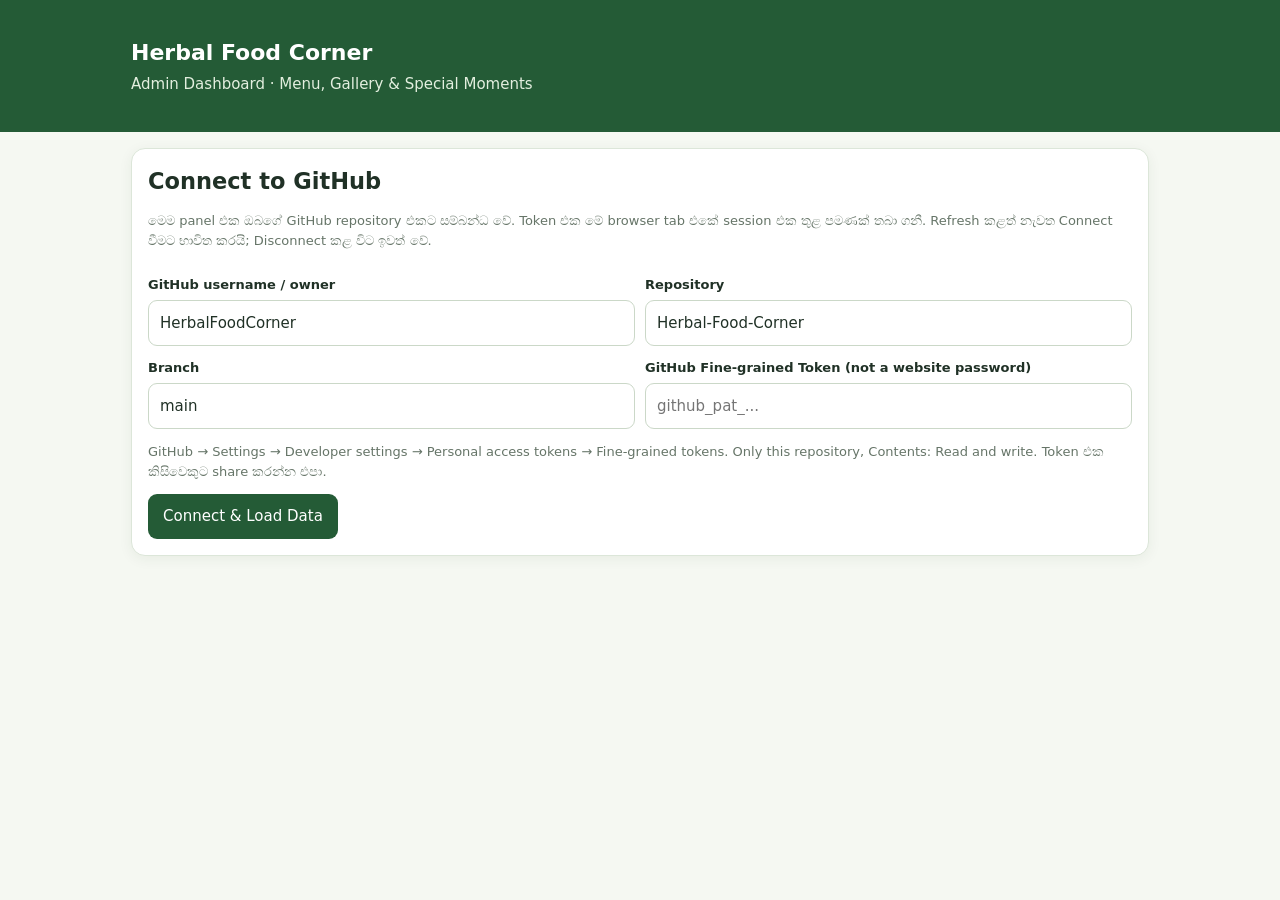
==== commit b12ef250: "Add files via upload" ====
--- a/admin.html
+++ b/admin.html
@@ -9,7 +9,7 @@
 <body>
 <header><div class="wrap"><h1>Herbal Food Corner</h1><p>Admin Dashboard · Menu, Gallery & Special Moments</p></div></header>
 <main class="wrap">
-<section class="panel" id="loginBox"><h2 style="margin:0 0 4px">Connect to GitHub</h2><p class="small">මෙම panel එක ඔබගේ GitHub repository එකට සම්බන්ධ වේ. Token එක මේ browser tab එකේ පමණක් භාවිත කරයි; save කරන්නේ නැහැ.</p>
+<section class="panel" id="loginBox"><h2 style="margin:0 0 4px">Connect to GitHub</h2><p class="small">මෙම panel එක ඔබගේ GitHub repository එකට සම්බන්ධ වේ. Token එක මේ browser tab එකේ session එක තුළ පමණක් තබා ගනී. Refresh කළත් නැවත Connect වීමට භාවිත කරයි; Disconnect කළ විට ඉවත් වේ.</p>
 <div class="grid2"><div><label>GitHub username / owner</label><input id="owner" value="HerbalFoodCorner"></div><div><label>Repository</label><input id="repo" value="Herbal-Food-Corner"></div></div>
 <div class="grid2"><div><label>Branch</label><input id="branch" value="main"></div><div><label>GitHub Fine-grained Token (not a website password)</label><input id="token" type="password" placeholder="github_pat_..." autocomplete="off"></div></div>
 <p class="small">GitHub → Settings → Developer settings → Personal access tokens → Fine-grained tokens. Only this repository, Contents: Read and write. Token එක කිසිවෙකුට share කරන්න එපා.</p>
@@ -35,6 +35,10 @@
 <script>
 (()=>{'use strict';
 const $=id=>document.getElementById(id);let token='',owner='',repo='',branch='main',menu={items:[]},gallery={items:[]},categories={categories:[]},tab='menu',editingId=null,editingImage='';
+const SESSION_KEY='hfc_admin_github_session_v1';
+function readSession(){try{return JSON.parse(sessionStorage.getItem(SESSION_KEY)||'null')}catch{return null}}
+function saveSession(){try{sessionStorage.setItem(SESSION_KEY,JSON.stringify({token,owner,repo,branch}))}catch(e){console.warn('Session storage unavailable',e)}}
+function clearSession(){try{sessionStorage.removeItem(SESSION_KEY)}catch{}}
 const paths={menu:'menu.json',plants:'gallery.json',moments:'gallery.json',categories:'categories.json'};
 function status(msg,error=false,where='globalStatus'){const el=$(where);el.textContent=msg;el.classList.remove('hidden');el.classList.toggle('error',error)}
 function b64utf8(str){return btoa(unescape(encodeURIComponent(str)))}function fromB64(str){return decodeURIComponent(escape(atob(str.replace(/\n/g,''))))}
@@ -73,8 +77,8 @@
 function render(){ if(tab==='categories'){$('listTitle').textContent='Menu Categories';renderCategories();return} $('categoryEditor').classList.add('hidden');$('listTitle').textContent=tab==='menu'?'Menu Items':tab==='plants'?'Herbal Plants':'Special Moments';const arr=activeItems();$('count').textContent=arr.length+' item(s)';$('itemsList').innerHTML='';if(!arr.length){$('itemsList').innerHTML='<p class="small">No items yet. Tap Add New.</p>';return}arr.forEach(x=>{const div=document.createElement('div');div.className='item';const img=document.createElement('img');img.src=x.image||'';img.onerror=()=>img.style.visibility='hidden';img.alt='';const meta=document.createElement('div');meta.className='meta';const strong=document.createElement('strong');strong.textContent=label(x);const small=document.createElement('small');small.textContent=tab==='menu'?`Rs. ${x.price||''} · ${menuCategoryName(x.category)} · ${x.active===false?'Inactive':'Active'}`:`${x.active===false?'Inactive':'Active'} · ${x.image||''}`;meta.append(strong,small);const actions=document.createElement('div');actions.className='actions';const edit=document.createElement('button');edit.className='secondary';edit.textContent='Edit';edit.onclick=()=>openEditor(x);const del=document.createElement('button');del.className='danger';del.textContent='Delete';del.onclick=()=>deleteItem(x);actions.append(edit,del);div.append(img,meta,actions);$('itemsList').append(div)})}
 function setTab(next){tab=next;document.querySelectorAll('.tabs button').forEach(b=>b.classList.toggle('active',b.dataset.tab===tab));$('editor').classList.add('hidden');$('categoryEditor').classList.add('hidden');$('addNew').textContent=tab==='categories'?'+ Add Category':'+ Add New';render()}
 document.querySelectorAll('.tabs button').forEach(b=>b.onclick=()=>setTab(b.dataset.tab));
-async function connect(){owner=$('owner').value.trim();repo=$('repo').value.trim();branch=$('branch').value.trim()||'main';token=$('token').value.trim();if(!owner||!repo||!token){status('Owner, repository and token are required.',true,'loginStatus');return}$('connect').disabled=true;status('Connecting and loading JSON files…',false,'loginStatus');try{await request(`https://api.github.com/repos/${encodeURIComponent(owner)}/${encodeURIComponent(repo)}`);const [m,g,c]=await Promise.all([getFile('menu.json'),getFile('gallery.json'),getFile('categories.json')]);menu=JSON.parse(m.text);gallery=JSON.parse(g.text);categories=JSON.parse(c.text);if(!Array.isArray(menu.items)||!Array.isArray(gallery.items)||!Array.isArray(categories.categories))throw Error('JSON format is not valid.');populateMenuCategories();$('loginBox').classList.add('hidden');$('app').classList.remove('hidden');$('connectionLabel').textContent=`Connected: ${owner}/${repo} (${branch})`;status('Loaded successfully.');render()}catch(e){status('Connection failed: '+e.message,true,'loginStatus')}finally{$('connect').disabled=false}}
-$('connect').onclick=connect;$('disconnect').onclick=()=>{token='';$('token').value='';$('app').classList.add('hidden');$('loginBox').classList.remove('hidden');status('Disconnected.',false,'loginStatus')};
+async function connect(){owner=$('owner').value.trim();repo=$('repo').value.trim();branch=$('branch').value.trim()||'main';token=$('token').value.trim();if(!owner||!repo||!token){status('Owner, repository and token are required.',true,'loginStatus');return}$('connect').disabled=true;status('Connecting and loading JSON files…',false,'loginStatus');try{await request(`https://api.github.com/repos/${encodeURIComponent(owner)}/${encodeURIComponent(repo)}`);const [m,g,c]=await Promise.all([getFile('menu.json'),getFile('gallery.json'),getFile('categories.json')]);menu=JSON.parse(m.text);gallery=JSON.parse(g.text);categories=JSON.parse(c.text);if(!Array.isArray(menu.items)||!Array.isArray(gallery.items)||!Array.isArray(categories.categories))throw Error('JSON format is not valid.');populateMenuCategories();saveSession();$('loginBox').classList.add('hidden');$('app').classList.remove('hidden');$('connectionLabel').textContent=`Connected: ${owner}/${repo} (${branch})`;status('Loaded successfully.');render()}catch(e){status('Connection failed: '+e.message,true,'loginStatus')}finally{$('connect').disabled=false}}
+$('connect').onclick=connect;$('disconnect').onclick=()=>{clearSession();token='';owner='';repo='';branch='main';$('token').value='';$('app').classList.add('hidden');$('loginBox').classList.remove('hidden');status('Disconnected. Token removed from this browser tab.',false,'loginStatus')};
 function openEditor(x=null){editingId=x?x.id:null;editingImage=x?.image||'';$('editor').classList.remove('hidden');$('editorTitle').textContent=x?'Edit item':'Add new item';$('menuFields').classList.toggle('hidden',tab!=='menu');$('galleryFields').classList.toggle('hidden',tab==='menu');$('photo').value='';$('preview').classList.add('hidden');$('currentImage').textContent=editingImage?'Current image: '+editingImage:'';if(tab==='menu'){populateMenuCategories(x?.category||'');$('mPrice').value=x?.price||'';$('mEn').value=x?.name_en||'';$('mSi').value=x?.name_si||'';$('mTa').value=x?.name_ta||'';$('mDesc').value=x?.description_en||'';$('mActive').checked=x?.active!==false;$('mFeatured').checked=!!x?.featured}else{const t=x?.title||{},n=x?.note||{};$('gCategory').value=tab;$('gEn').value=t.en||'';$('gSi').value=t.si||'';$('gTa').value=t.ta||'';$('gDate').value=x?.date||'';$('nEn').value=n.en||'';$('nSi').value=n.si||'';$('nTa').value=n.ta||'';$('gActive').checked=x?.active!==false}window.scrollTo({top:$('editor').offsetTop-10,behavior:'smooth'})}
 $('addNew').onclick=()=>tab==='categories'?openCategoryEditor():openEditor();
 $('cancelCategory').onclick=()=>$('categoryEditor').classList.add('hidden');
@@ -82,5 +86,6 @@
 $('cancelEdit').onclick=()=>$('editor').classList.add('hidden');$('photo').onchange=()=>{const f=$('photo').files[0];if(f){$('preview').src=URL.createObjectURL(f);$('preview').classList.remove('hidden')}};
 $('editForm').onsubmit=async e=>{e.preventDefault();$('saveBtn').disabled=true;try{const file=$('photo').files[0];let image=editingImage;if(file){status('Uploading photo…');image=await uploadImage(file,tab==='menu'?'images/menu':tab==='plants'?'images/gallery':'images/special-moments')}if(!image)throw Error('Please choose a photo.');let obj;if(tab==='menu'){obj={id:editingId||$('mEn').value.toLowerCase().trim().replace(/[^a-z0-9]+/g,'-')+'-'+Date.now(),category:$('mCategory').value,name_en:$('mEn').value.trim(),name_si:$('mSi').value.trim(),name_ta:$('mTa').value.trim(),description_en:$('mDesc').value.trim(),price:$('mPrice').value.trim(),image,active:$('mActive').checked,featured:$('mFeatured').checked};if(!obj.name_en||!obj.price)throw Error('English name and price are required.')}else{obj={id:editingId||'gallery-'+Date.now(),category:tab,title:{en:$('gEn').value.trim(),si:$('gSi').value.trim(),ta:$('gTa').value.trim()},date:$('gDate').value,note:{en:$('nEn').value.trim(),si:$('nSi').value.trim(),ta:$('nTa').value.trim()},image,active:$('gActive').checked};if(!obj.title.en)throw Error('English title is required.')}const path=paths[tab];const data=await updateJsonFile(path,latest=>{if(!Array.isArray(latest.items))throw Error('The JSON file has no valid items list.');const i=latest.items.findIndex(v=>v.id===editingId);if(i>=0)latest.items[i]=obj;else if(!latest.items.some(v=>v.id===obj.id))latest.items.push(obj);return latest},`Update ${tab} via HFC Admin`);if(tab==='menu')menu=data;else gallery=data;$('editor').classList.add('hidden');status('Saved successfully. GitHub Pages may take a short time to refresh.');render()}catch(err){status('Save failed: '+err.message,true)}finally{$('saveBtn').disabled=false}};
 async function deleteItem(x){if(!confirm(`Delete “${label(x)}” from the website?`))return;const buttons=[...$('itemsList').querySelectorAll('button')];buttons.forEach(b=>b.disabled=true);try{status('Refreshing the latest GitHub data…');const data=await updateJsonFile(paths[tab],latest=>{if(!Array.isArray(latest.items))throw Error('The JSON file has no valid items list.');latest.items=latest.items.filter(v=>v.id!==x.id);return latest},`Delete ${tab} item via HFC Admin`);if(tab==='menu')menu=data;else gallery=data;status('Item deleted from the website data successfully. The image file remains in GitHub storage.');render()}catch(e){status('Delete failed: '+e.message+' — Refresh the panel and try again.',true)}finally{buttons.forEach(b=>b.disabled=false)}}
+const saved=readSession();if(saved&&saved.token&&saved.owner&&saved.repo){$('owner').value=saved.owner;$('repo').value=saved.repo;$('branch').value=saved.branch||'main';$('token').value=saved.token;connect()}
 })();
 </script></body></html>
